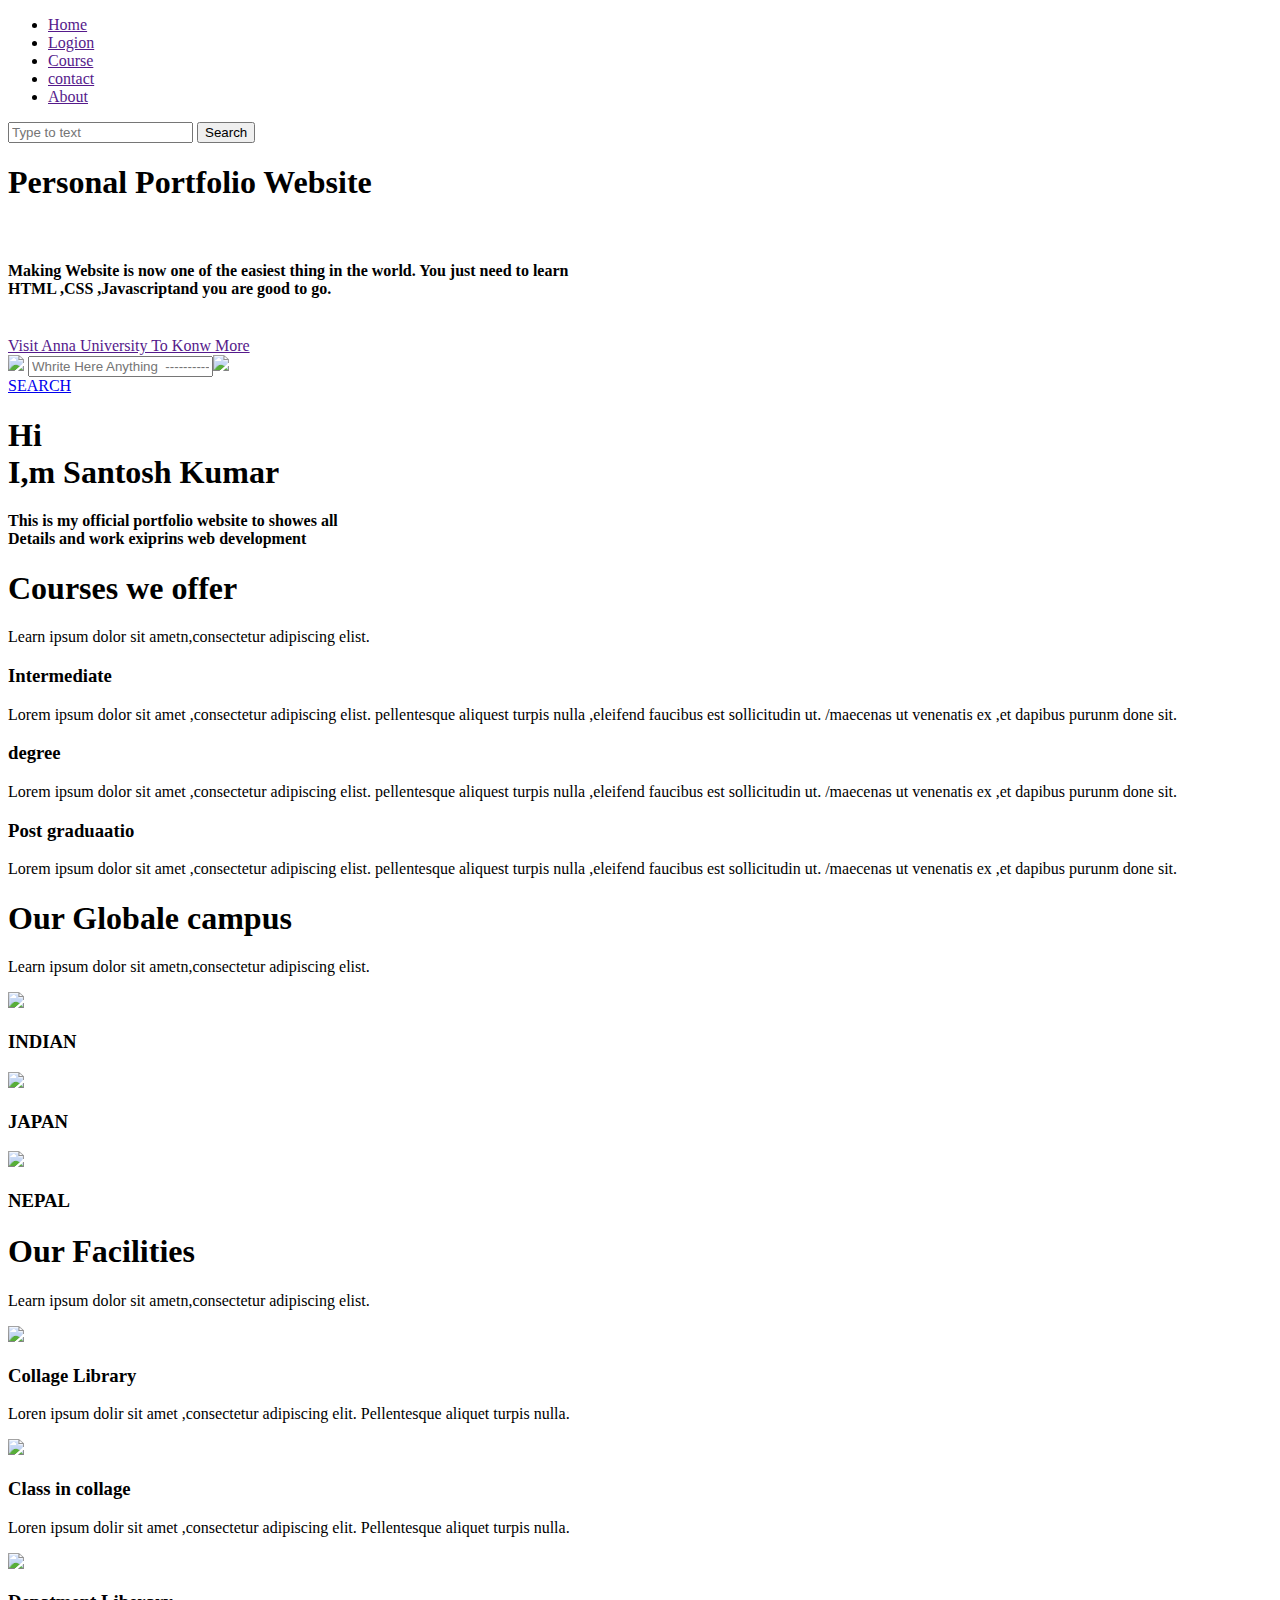
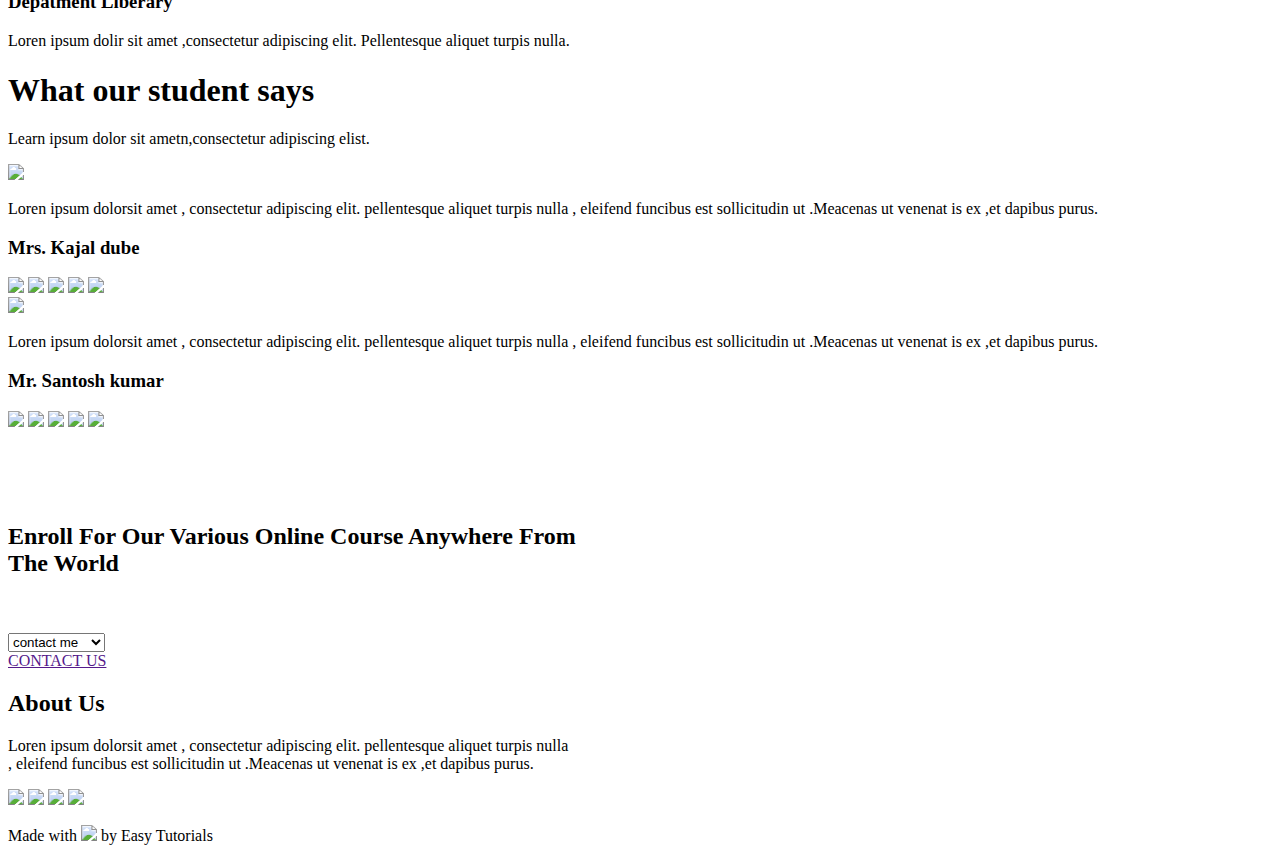
==== index.html @ 08412853 "Add files via upload" ====
<!DOCTYPE html>
<html>
    <head>
        <meta name="viewport" content="with=devic-width,initial-scale=1.0">
        <title>Personal portfolio Website Design </title>
        <link rel="stylesheet" href="style.css">

        <link rel="preconnect" href="https://fonts.googleapis.com">
        <link rel="preconnect" href="https://fonts.gstatic.com" crossorigin>
        <link href="https://fonts.googleapis.com/css2?family=Poppins:ital,wght@0,300;0,600;0,900;1,700;1,900&display=swap" rel="stylesheet">
        <link rel="stylesheet" href="https://cdn.jsdelivr.net/npm/@fortawesome/fontawesome-free@6.2.1/css/fontawesome.min.css"></link>

    </head> 
    <body>
        <!-- -----ANNA University TEXBOX----- ------------------------------------------------------------------------->

            <section class="header">
                <nav> 
                     <a href="index.html">
                    <div class="nav-links" id="navLinks">
                        <i class="fa fa-times" onclick="hideMenu()"></i>
                        <ul>
                            <li><a href="">Home</a></li>
                            <li><a href="">Logion</a></li>
                            <li><a href="">Course</a></li>
                            <li><a href="">contact</a></li>
                            <li><a href="">About</a></li>
                        </ul>
                     

                    </div>
                    <div class="search">
                        <input class="srch" type="search" name="" placeholder="Type to text">
                        <a href="#"> <button class="btn">Search</button></a>
        
                    </div>
            
                    <!-- ------------------------LOGION------------------------------------------------------------------------------- -->
                    <!-- <div class="fo"> 
                        <h2>Login Here</h2>
                        <input type="email" name="email" placeholder="Enter your email here">
                        <input type="password" name="email" placeholder="Enter your password here">
                        <button class="btnn"><a href="#">Login</a></button>
        
                        <p class="link">don't have an account<br>
                        <a href="#">Sign up </a>Here</a></p>
                        <p class="liw"> Log in with</p>
        
                     </div> -->
                     <!-- -------------------------------------------------------------------------------------------------------------------------------- -->
                    <i class="fa fa-bars"onclick="showMenu()" ></i>
                </nav>

                <div class="text-box">
                    <h1>Personal  Portfolio Website  </h1>
                    <br>
                    <h4>Making Website is now one of the easiest thing in the world.
                        You just need to learn <br>
                        HTML ,CSS ,Javascriptand you are good to go.</h4>
                        <br><a href="" class="hero-sk">Visit Anna University To Konw More</a> </div>
                    </section>


                    <!-- ------SEARCH MAIN---- ---------------------------------------------------------------------------->
<div class="main">
    <img src="Google.png" >
    <input type="text" name="box" placeholder="Whrite Here Anything  ------------------------.........."><img src="mic.png">
</div>
<section class=" google search">
<div class="google"><a href="https://google.com" class="hero-sk">SEARCH</a> 
</div>


</section>
                 
<section>
    <div class="hero">
    <h1>  Hi <br>    I,m Santosh <span>Kumar</span></h1>
    <h4>This is my official portfolio website to showes all
        <br>Details and work exiprins web development </h4>

</div>
</section>

                   <!-- ------course------------------------------------=--------------------------------------- -->
            <section class="Course"> 
            <h1>Courses  we offer</h1>
            <p>Learn ipsum dolor sit ametn,consectetur adipiscing elist.</p>
<div class="row">
    <div class="course-col">
        <h3>Intermediate</h3>
        <p>
            Lorem ipsum dolor sit amet ,consectetur adipiscing elist.
            pellentesque aliquest turpis nulla ,eleifend faucibus est 
            sollicitudin ut. /maecenas ut venenatis ex ,et dapibus purunm  done sit.
        </p>
    </div>
    <div class="course-col">
        <h3>degree</h3>
        <p>
            Lorem ipsum dolor sit amet ,consectetur adipiscing elist.
            pellentesque aliquest turpis nulla ,eleifend faucibus est 
            sollicitudin ut. /maecenas ut venenatis ex ,et dapibus purunm  done sit.
        </p>
    </div>
    <div class="course-col">
        <h3>Post graduaatio</h3>
        <p>
            Lorem ipsum dolor sit amet ,consectetur adipiscing elist.
            pellentesque aliquest turpis nulla ,eleifend faucibus est 
            sollicitudin ut. /maecenas ut venenatis ex ,et dapibus purunm  done sit.
        </p>
    </div>
</div>
        </section>
        
        <!-- ------campus----- --------------------------------------------------------------------------------------->
<section class="campus">
<h1>Our   Globale   campus</h1>
<p>Learn ipsum dolor sit ametn,consectetur adipiscing elist.</p>

<div class="row">
    <div class="campus-col">
        <img src="campus.png.jpg">
        <div class="layer">
            <h3>INDIAN</h3>
        </div>
    </div>
    <div class="campus-col">
        <img src="japan.png.jpg">
        <div class="layer">
            <h3>JAPAN</h3>
        </div>
    </div>
    <div class="campus-col">
        <img src="nepal.png.jpg">
        <div class="layer">
            <h3>NEPAL</h3>
        </div>
    </div>
</div>
</section>


<!-- -------our-  Facilities------------------------------------------------------------------------------------ -->

<section class="facilities">
    <h1>Our  Facilities</h1>
    <p>Learn ipsum dolor sit ametn,consectetur adipiscing elist.</p>

<div class="row">
    <div class="facilities-col">
        <img src="lib.png.jpg">
        <h3>Collage  Library</h3>
        <p>Loren ipsum dolir sit amet ,consectetur adipiscing elit.
            Pellentesque aliquet turpis nulla.
        </p>
    </div>
    <div class="facilities-col">
        <img src="tr.png.jpg">
        <h3>Class in collage</h3>
        <p>Loren ipsum dolir sit amet ,consectetur adipiscing elit.
            Pellentesque aliquet turpis nulla.
        </p>
    </div>
    <div class="facilities-col">
        <img src="li.png.jpg">
        <h3>Depatment Liberary</h3>
        <p>Loren ipsum dolir sit amet ,consectetur adipiscing elit.
            Pellentesque aliquet turpis nulla.
        </p>
    </div>
</div>
</section>


<!-- ------testmonials-----------------------STUDENT----------------------------------------------------------------- -->
<section class="testmonials">
    <h1>What  our student  says</h1>
    <p>Learn ipsum dolor sit ametn,consectetur adipiscing elist.</p>

    <div class="row">
        <div class="testmonials-col">
            <img src="ti.png.jpg">
            <div>
                <p>
                    Loren ipsum dolorsit amet , consectetur adipiscing 
                    elit. pellentesque aliquet turpis nulla , eleifend 
                    funcibus est sollicitudin ut .Meacenas ut venenat is ex ,et dapibus purus.
                </p>
                <h3>Mrs. Kajal dube</h3>
                <div class="kaj">
                    <img src="st.png">
                    <img src="st.png">
                    <img src="st.png">
                    <img src="st.png">
                    <img src="ha.png">

                </div>
            </div>

        </div>
        <div class="testmonials-col">
            <img src="sk.png.jpeg">
            <div >
                <p>
                    Loren ipsum dolorsit amet , consectetur adipiscing 
                    elit. pellentesque aliquet turpis nulla , eleifend 
                    funcibus est sollicitudin ut .Meacenas ut venenat is ex ,et dapibus purus.
                </p>
                <h3> Mr. Santosh kumar </h3>
                <div class="san">
                    <img src="star.png">
                    <img src="star.png">
                    <img src="star.png">
                    <img src="star.png">
                    <img src="haf.png">
                </div>
            </div>
        </div>

    </div>

</section>


<!-- -----call to  Action------------------------------------------------------------------------------------------- -->


<br>
<section class="cta">
 <br>
 <br>
 <br>
    <h2>Enroll For Our Various Online Course  Anywhere From <br>
        The 
        World</h2>
        <br>
        <br>
        <div class="png">
        <select name="car" id="car">
        
            <option value="no-car">contact me</option>
                <option value="omni">6205247141</option>
                <option value="omni">7325097920</option>
            </select>
        </div>
         <a href="" class="hero-btn">CONTACT US</a>
</section>
<!-- ------footer      about-------------------------------------------------------------------------------------- -->

<section class="footer">
    <h2>About Us</h2>
    <p>Loren ipsum dolorsit amet , consectetur adipiscing 
        elit. pellentesque aliquet turpis nulla <br>, eleifend 
        funcibus est sollicitudin ut .Meacenas ut venenat is ex ,et dapibus purus.</p>
        <div class="icon">
            
            <img src="face.png">
            <img src="insta.png">
            <img src="tw.png">
            <img src="star.png"> 
        </div>
        <div class="har">
            <p>Made with  <img src="hart.png"></i> by Easy Tutorials </p>

        </div>
</section>
        

        <!-- JAVA SCRIPT  ------------------------------------------------------------------------------------------------------->
            <script>
                var navLinks = document.getElementById("navLinks");
                function showMenu(){
                    navLinks.style.left = "10";
                }
                function hideMenu(){
                    navLinks.style.left = "-400px";

                }
            </script> 
            
            
    </body>
</html>
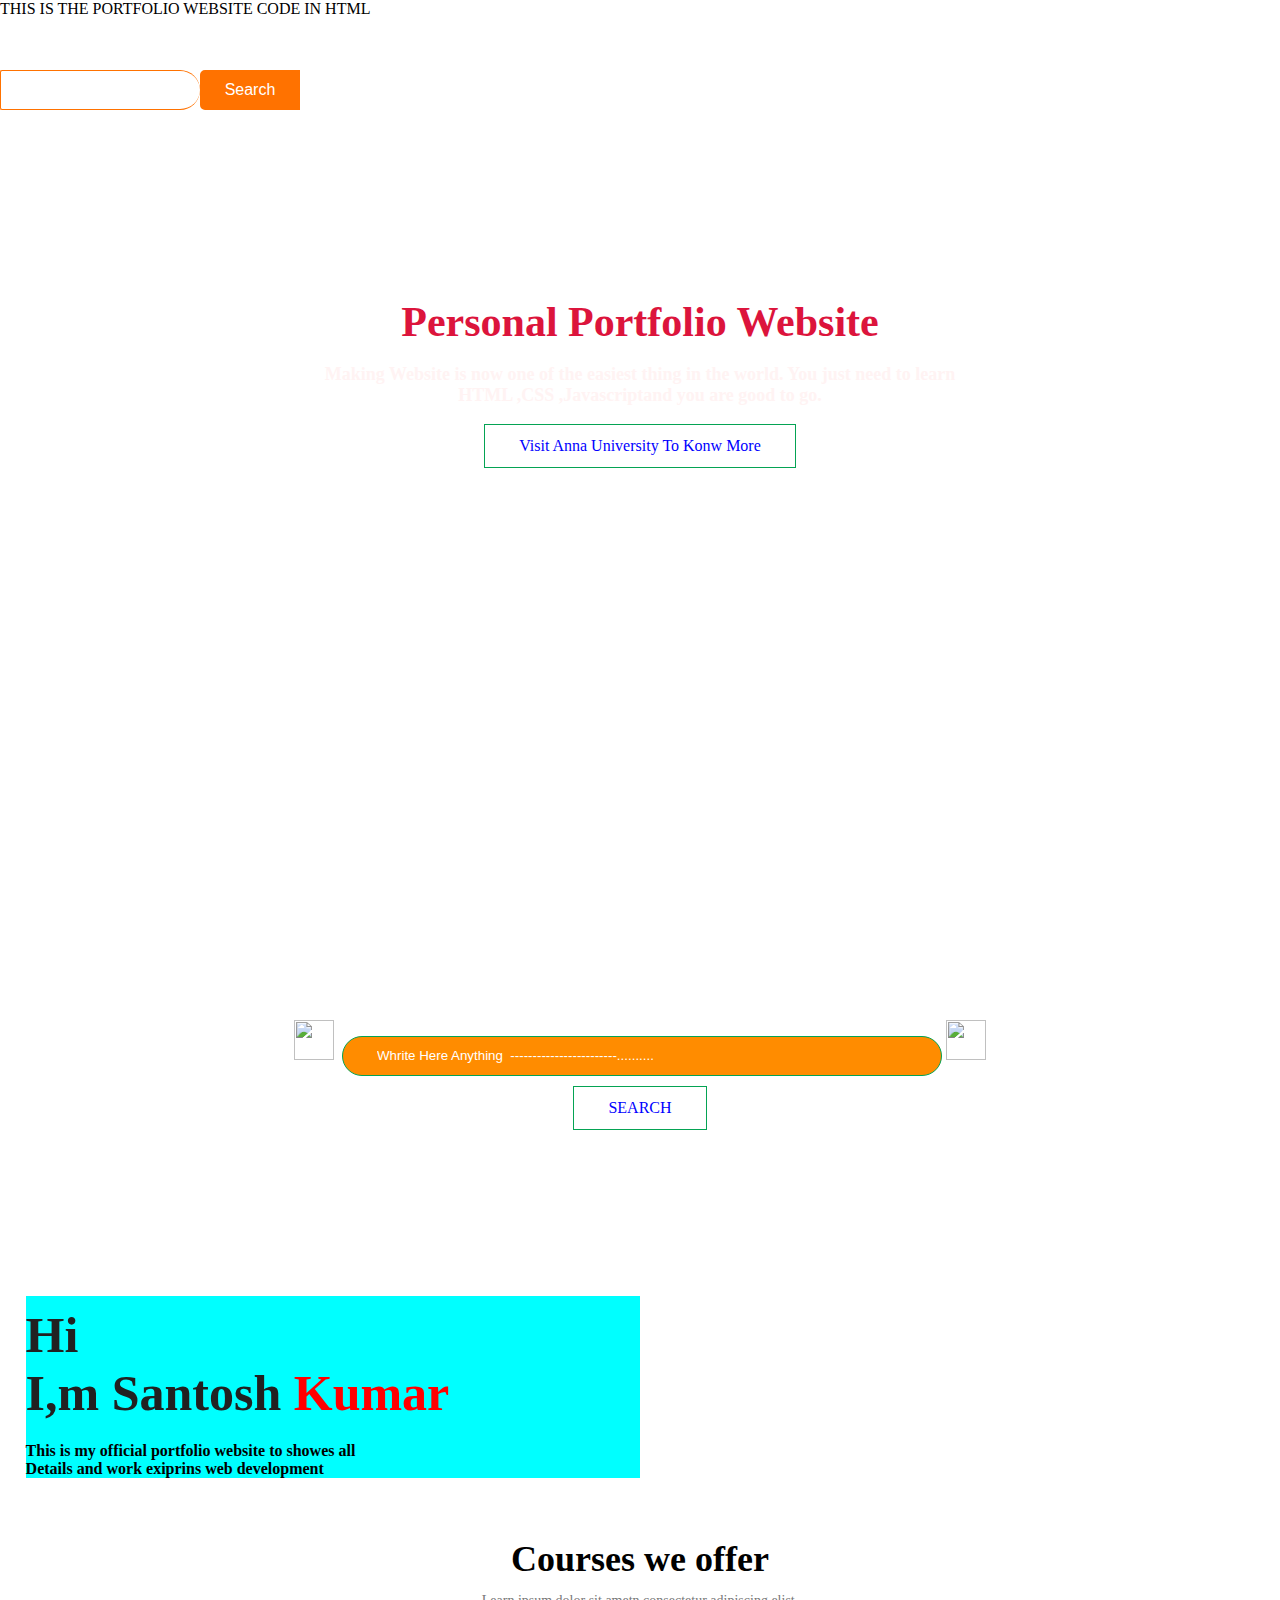
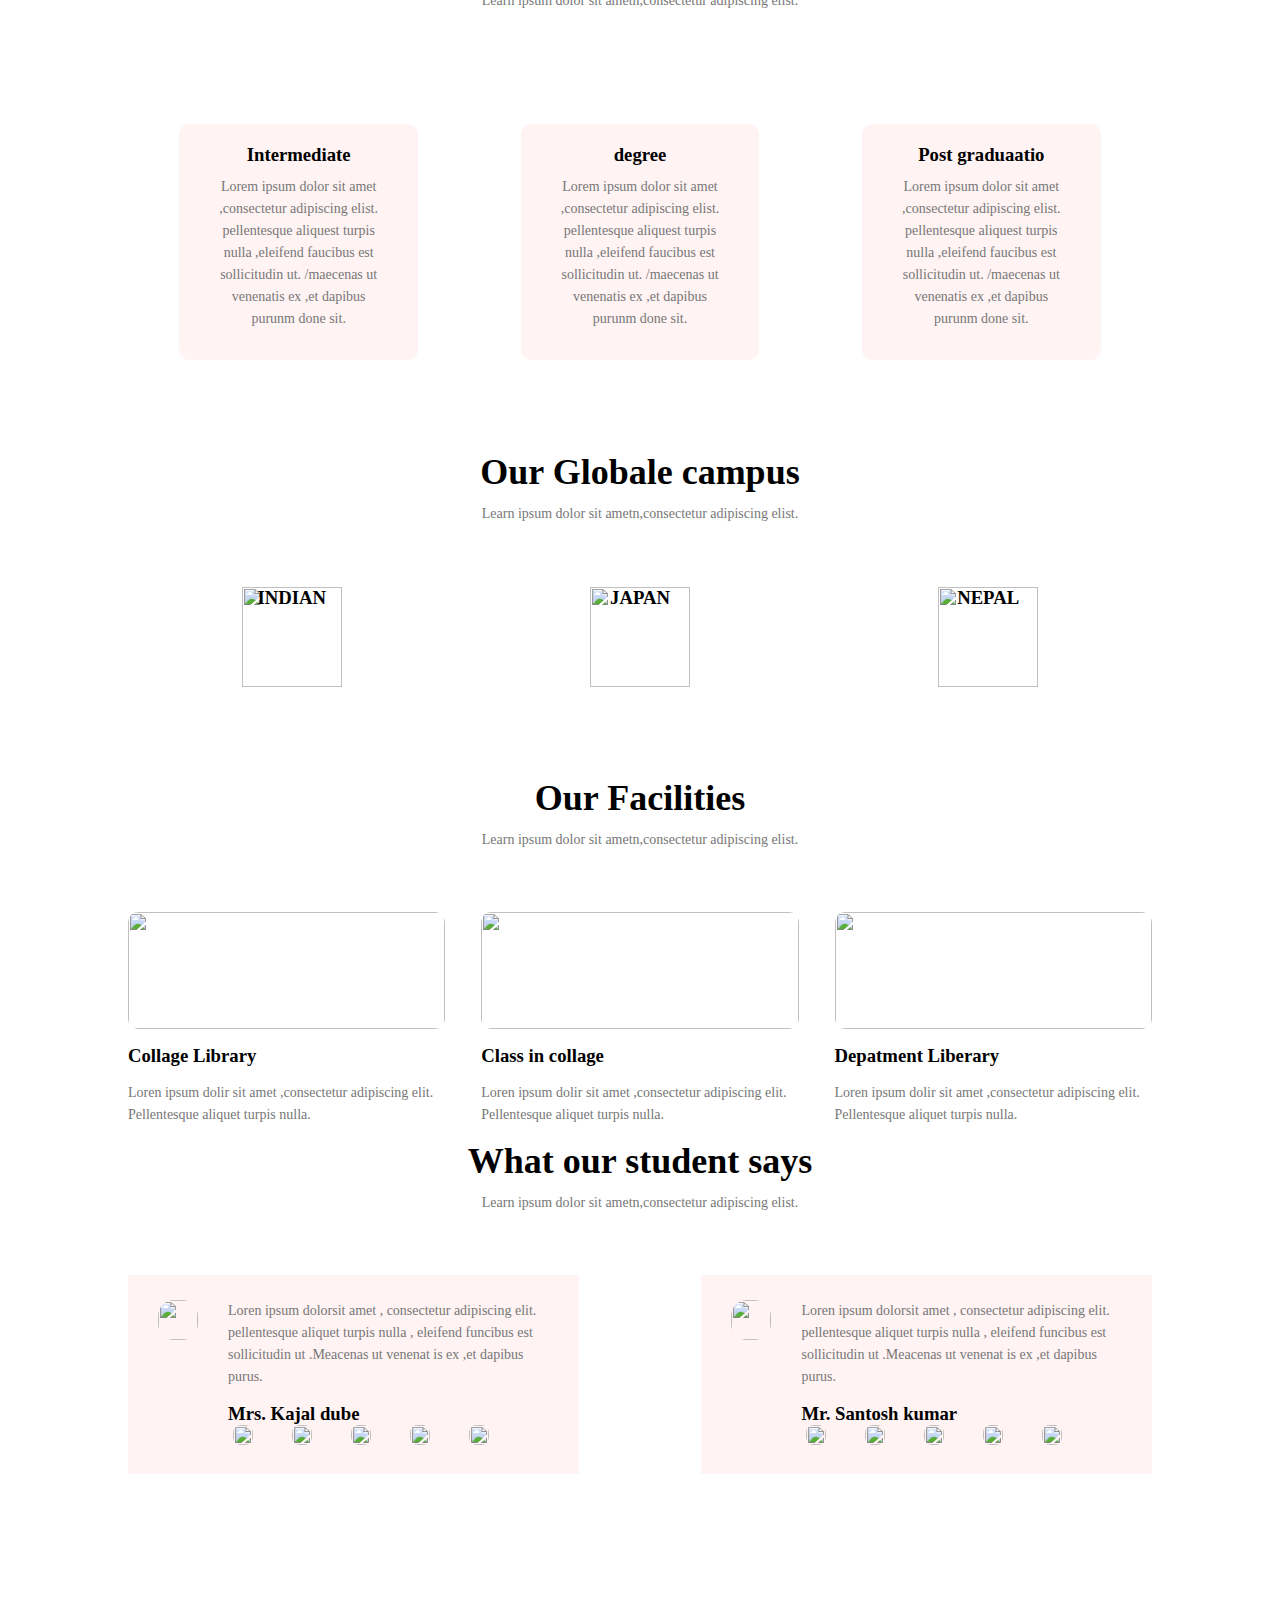
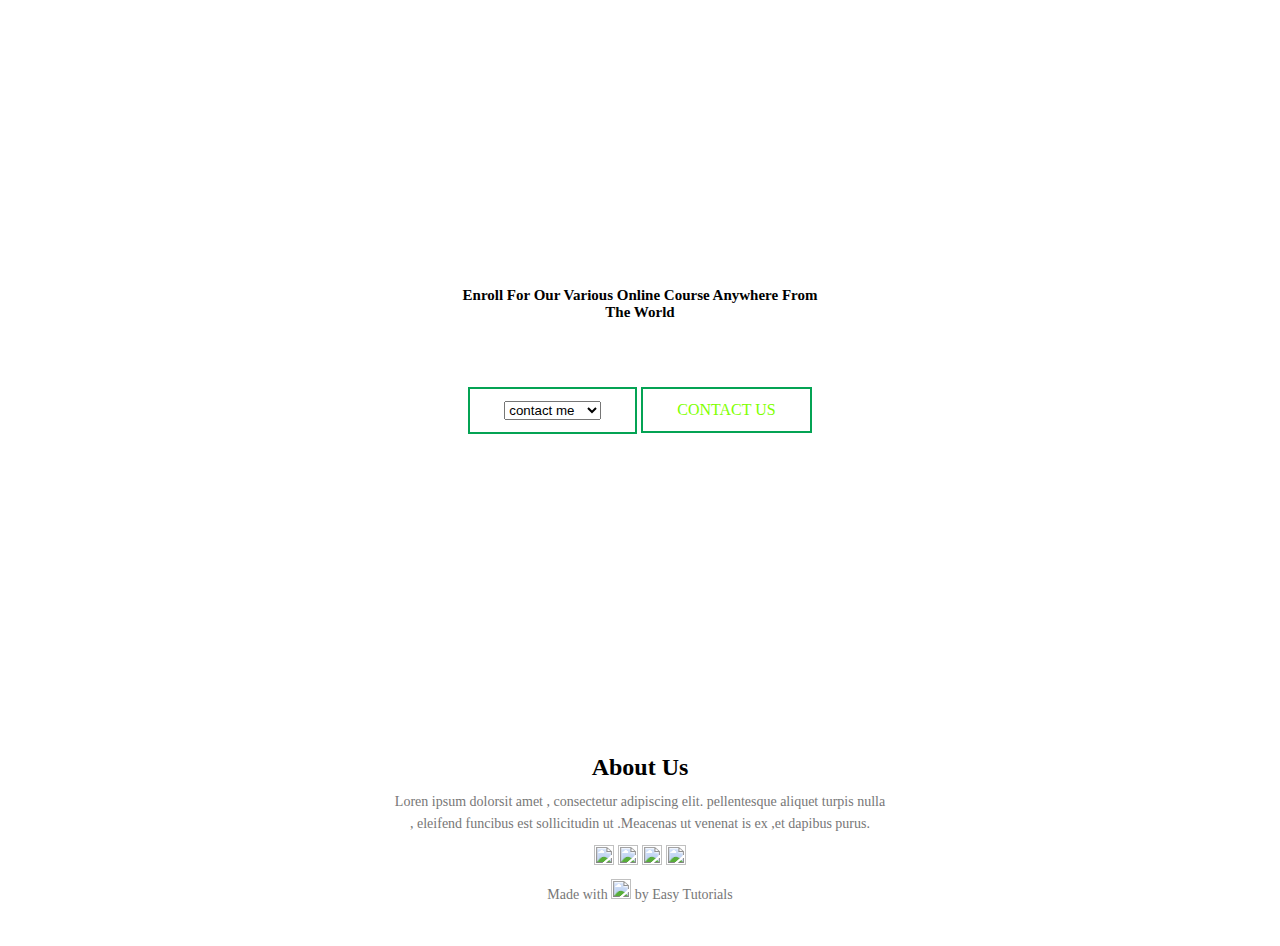
==== commit 56a65dab: "Update index.html" ====
--- a/index.html
+++ b/index.html
@@ -1,3 +1,7 @@
+THIS IS THE PORTFOLIO WEBSITE CODE IN HTML
+
+
+
 <!DOCTYPE html>
 <html>
     <head>
@@ -282,4 +286,4 @@
             
             
     </body>
-</html>+</html>
--- a/style.css
+++ b/style.css
@@ -0,0 +1,583 @@
+*{
+    margin: 0;
+    padding: 0;
+   
+
+}
+
+/* -------ANNA UNIVERCITY      TEX BOX----------------------------------------------------------- */
+.header{
+    min-height: 100vh;
+    width: 100%;
+    background-image:url("hari.png") ;
+    background-position: center;
+    background-size: cover;
+    position: relative;
+}
+ /* .hgroup{  
+     background-position: center; 
+     background-size: cover; 
+     position: relative; 
+ }*/
+.nav{
+    display: flex;
+    padding: 2% 6%;
+    justify-content: space-between;
+    align-items: center;
+}
+.nav img{
+    width: 150px;
+
+}
+.nav-links{
+    flex: 1;
+    text-align: right;
+}
+.nav-links ul li{
+    list-style: none;
+    display: inline-block;
+    padding: 8px 12px;
+}
+.nav-links ul li a{
+    color:white;
+    text-decoration: none;
+    font-size: 18px;
+}
+.nav-links ul li::after{
+    content: '';
+    width: 0;
+    height: 2px;
+    background-color:rgb(165, 42, 93);
+    display: flex;
+    margin: auto;
+    transition: 0.5s;
+
+}
+.nav-links ul li:hover::after{
+    width:100%;
+
+}
+.text-box{
+    width: 90%;
+    color:crimson;
+    position: absolute;
+    top: 40%;
+    left: 50%;
+    transform: translate(-50%,-50%);
+    text-align: center;
+}
+.text-box h1{
+    font-size: 42px;
+
+}
+.text-box h4{
+    margin: 10px to 40px;
+    font-size: 18px;
+    color:#fff3f3;
+}
+.hero-sk{
+    display: inline-block;
+    text-decoration: none;
+    color: blue;
+    border: 1px solid #04a354;
+    padding: 12px 34px;
+    background: transparent;
+    position: relative;
+    cursor: pointer;
+}
+.hero-sk:hover{
+    border: 1px solid #f44336;
+    background: #f44336;
+    transition: 1s;
+}
+nav .fa{
+    display: none;
+}
+
+search{
+    width: 330px;
+    float: left;
+    margin-left: 270px;
+
+}
+.srch{
+    font-family: 'Times New Roman';
+    width: 200px;
+    height: 40px;
+    background: transparent;
+    border: 1px solid #ff7200;
+    margin-top: 13px;
+    color: white;
+    border-right: none;
+    font-size: 16px;
+    float: left;
+    padding: 10px;
+    border-bottom-left-radius: 5px;
+    border-top-left-radius: 5px;
+
+}
+
+.btn{
+    width: 100px;
+    height: 40px;
+    background: #ff7200 ; 
+    border: 2px solid #ff7200;
+    margin-top: 13px;
+    color: white;
+    /* border-right: none; */
+    font-size: 16px;
+    /* float: left; */
+    /* padding: 10px; */
+    border-bottom-left-radius: 5px;
+    border-top-left-radius: 5px;
+}
+.btn:focus{
+    outline: none;
+}
+@media(max-width: 700px){
+    .text-box h1{
+        font-size: 42px;
+    
+    }
+    .nav-links {
+        position: absolute;
+        background: #f44336;
+        height: 70vh;
+        width: 200px;
+        top: 0;
+        right: -100px ;
+        text-align: left;
+        z-index: 2;
+        transition: 1s;
+    }
+    nav .fa{
+        display: block;
+        color: #f44336;
+        margin: 10px;
+        font-size: 22px;
+        cursor: pointer;
+    }
+    .nav-links ul{
+        padding: 42px;
+    }
+}
+
+
+
+
+/* --------Search MAIN------------------------------------------------------------------- */
+
+.main{
+    width: 80%;
+    margin: auto;
+    text-align:center;
+    padding-top: 100px;
+}
+
+.main img{
+    height: 40px;
+    width: 40px;
+    margin: auto;
+    /* padding-top: -100px; */
+}
+.main img{
+    display: inline-block;
+    text-decoration: none;
+    color: blue;
+    /* border: 1px solid #04a354; */
+    padding: 2px 4px;
+    background: transparent;
+    position: relative;
+    cursor: pointer;
+}
+.main img:hover{
+    border: 1px solid #32e17c;
+    background: #32e17c;
+    transition: 1s;
+}
+
+
+input{
+    border: 3px solid #32e17c;
+    height: 40px;
+    width: 600px;
+    border-radius: 50px;
+    padding: 0px 10px;
+    
+}
+input{
+    display: inline-block;
+    text-decoration: none;
+    color:black;
+    border: 1px solid #04a354;
+    padding: 12px 34px;
+    background: transparent;
+    position: relative;
+    cursor: pointer;
+}
+input:hover{
+    border: 1px solid #f44336;
+    background: #f44336;
+    transition: 1s;
+}
+.main input{
+    background-color:darkorange
+}
+.google{
+    width: 80%;
+    margin: auto;
+    text-align:center;
+    padding-top: 5px;
+
+}
+
+.hero{
+    margin-left: 2%;
+    margin-top: 13%;
+
+}
+.hero h1{
+    font-size: 50px;
+    color: #212121;
+    margin-bottom: 20px;
+
+}
+.hero p{
+    font-size: 15px;
+}
+.hero{
+    background-color: aqua;
+    margin-right: 50%;
+}
+
+/*   -----course----------------------------------------------------------------------------------*/
+
+.Course{
+    width: 80%;
+    margin: auto;
+    text-align:center;
+    padding-top: 50px;
+}
+span{
+    color:red;
+}
+h1{
+    font-size: 36px;
+    font-weight: 600px;
+    padding-top: 10px;
+}
+p{
+    font-size: 14px;
+    font-weight: 300px;
+    color: #777;
+    line-height: 22px;
+    padding: 10px;
+}
+.row{
+    margin-top: 5%;
+    display: flex;
+    justify-content: space-between;
+}
+.course-col{
+    flex-basis: 31%;
+    background: #fff3f3;
+    border-radius: 10px;
+    margin: 5%;
+    padding: 20px;
+    box-sizing: border-box;
+}
+ .h3{
+    text-align: center;
+    font-weight: 600;
+    margin: 10px;
+
+ }
+ .course-col:hover{
+    box-shadow: 0 0 20px  0px rgba(0,0,0,0,2);
+ }
+@media(max-width: 700px){
+    .row{
+        flex-direction: column;
+    }
+}
+
+
+
+
+/* -------campus-----------------------------------------------------------------------------------------*/
+
+.campus{
+    width: 80%;
+    margin: auto;
+    text-align: center;
+    padding-top: 30px;
+}
+.campus-col{
+    
+    flex-basis: 32%;
+    border-radius: 10px;
+    margin-bottom: 30px;
+    position: relative;
+    overflow: hidden;
+
+}
+ .campus-col img{ 
+    width: 100;
+} 
+ .layer{ 
+     background:transparent;
+     height: 100%; 
+     width: 100%; 
+     position: absolute; 
+     top: 0; 
+     left: 0; 
+    
+    transition: 0.5s;
+  } 
+  .layer:hover{
+    background: rgba(226,0,0,0.7);
+  }
+
+
+
+ /* --------facilites----- ------------------------------------------------------------------*/
+
+ .facilities{
+    width: 80%;
+    margin: auto;
+    text-align: center;
+    padding-top: 50px;
+ }
+ .facilities-col{
+    flex-basis: 31%;
+    border-radius: 10px;
+    margin-bottom: 5%;
+    text-align: left;
+ }
+ .facilities-col img{
+    width: 100%;
+    border-radius: 10px;
+ }
+ .facilities-col p{
+    padding: 0;
+ }
+ .facilities-col h3{
+    margin-top: 16px;
+    margin-bottom: 15px;
+
+ }
+
+
+
+ /* -------testmonials-   STUDENT ---------------------------------------------------- */
+
+ .testmonials{
+    width: 80%;
+    margin: auto;
+    padding-top: 50px;
+    text-align: center;
+ }
+ .testmonials-col{
+    flex-basis: 44%;
+    border-radius: 1px;
+    margin-bottom: 5%;
+    text-align: left;
+    background: #fff3f3;
+    padding: 25px;
+    cursor: pointer;
+    display: flex;
+    box-sizing: border-box;
+
+
+ }
+ .testmonials-col img{
+    height: 40px;
+    margin-left: 5px;
+    margin-right: 30px;
+    border-radius: 40%;
+    width: 40px;
+ }
+ 
+ .testmonials-col p{
+    padding: 0;
+ }
+ .testmonials-col h3{
+  margin-top: 15px;  
+  text-align: left;
+ }
+ .san img{
+    width: 20px;
+    height: 20px;
+
+ }
+ .kaj img{
+    width: 20px;
+    height: 20px;
+ }
+ .testmonials-col .fa{
+    color: #f44336;
+
+
+ }
+
+ .png{
+    display: inline-block;
+    text-decoration: none;
+    color: blue;
+    border: 2px solid #04a354;
+    padding: 12px 34px;
+    background: transparent;
+    position: relative;
+    cursor: pointer;
+}
+.png:hover{
+    border: 1px solid #f44336;
+    background: #f44336;
+    transition: 1s;
+}
+ @media(max-width: 700px){
+    .testmonials-col img{
+        margin-left: 0px;
+        margin-right: 10px;
+      
+     }
+ }
+
+
+
+  /* ------call to  action  ------                  MY  IMAGE--------------------------  */
+
+ .cta{
+    margin: 80px auto;
+    width: 80%;
+    background-image:url("ful.png.jpg");
+    background-position: center;
+    /* background-size: cover; */
+    border-radius: 20px;
+    text-align: center;
+    padding: 210px  0;
+ }
+ .cta h2{
+    color:black;
+    margin-bottom: 30px;
+    padding: 0;
+    font-size: 15;
+
+
+ }
+ @media(max-width:700px){
+    .cta{
+        font-size: 20px;
+    }
+ }
+ .hero-btn{
+    display: inline-block;
+    text-decoration: none;
+    color:chartreuse;
+    border: 2px solid #04a354;
+    padding: 12px 34px;
+    background: transparent;
+    position: relative;
+    cursor: pointer;
+}
+.hero-btn:hover{
+    border: 1px solid #f44336;
+    background: crimson;
+    transition: 1s;
+}
+/* -----------------------------------------------------------LOGION--------------------------------------------------------------- */
+.fo{ 
+    width: 250px;
+    height: 380px;
+    background: linear-gradient(to top,rgba(0,0,0,0.8)50%,rgba(0,0,0,0.8)50%);
+    position: absolute;
+    top: 100px;
+    left: 1000px;
+    border-radius: 10px;
+    padding: 26px;
+
+}
+.fo h2{
+    width: 200px;
+    font-family: sans-serif;
+    text-align: center;
+    color: orange;
+    font-size: 22px;
+    background-color: white;
+    border-radius: 10px;
+    margin: 2px;
+    padding: 8px;
+}
+.fo input{
+    width: 240px;
+    height: 35px;
+    background: transparent;
+    border-bottom: 1px solid #ff7200;
+    border-top: none;
+    border-right: none;
+    border-left: none;
+    color: white;
+    font-size: 15px;
+    letter-spacing: 1px;
+    margin-top: 30px;
+    font-family: sans-serif;
+}
+.fo input:focus{
+    outline: none;
+}
+.fo p{
+    width: 200px;
+    height: 30px;
+    color: white;
+}
+::placeholder{
+    color: white;
+    font-family: Arial;
+}
+.btnn{
+    width: 240px;
+    height: 40px;
+    background: #ff7200;
+    border: none;
+    margin-top: 30px;
+    font-size: 17px;
+    border-radius: 10px;
+    cursor: pointer;
+    color: white;
+
+}
+.btnn:hover{
+    background: white;
+    color: #ff7200;
+}
+.fo .link{
+    font-family: Arial, Helvetica, sans-serif;
+    font-size: 17px;
+    padding-top: 20px;
+    text-align: center;
+}
+.fo .link a{
+    text-decoration: none;
+    color: #ff7200;
+}
+.liw{
+    padding-top: 15px;
+    padding-bottom: 10px;
+    text-align: center;
+}
+
+
+/* ------footer-   about-=----------------------------------------------------------- */
+.footer{
+    width: 100%;
+    text-align: center;
+    padding: 30px 0;
+}
+.icon img{
+    width: 20px;
+    height: 20px;
+}
+.har img{
+    width: 20px;
+    height: 20px;  
+}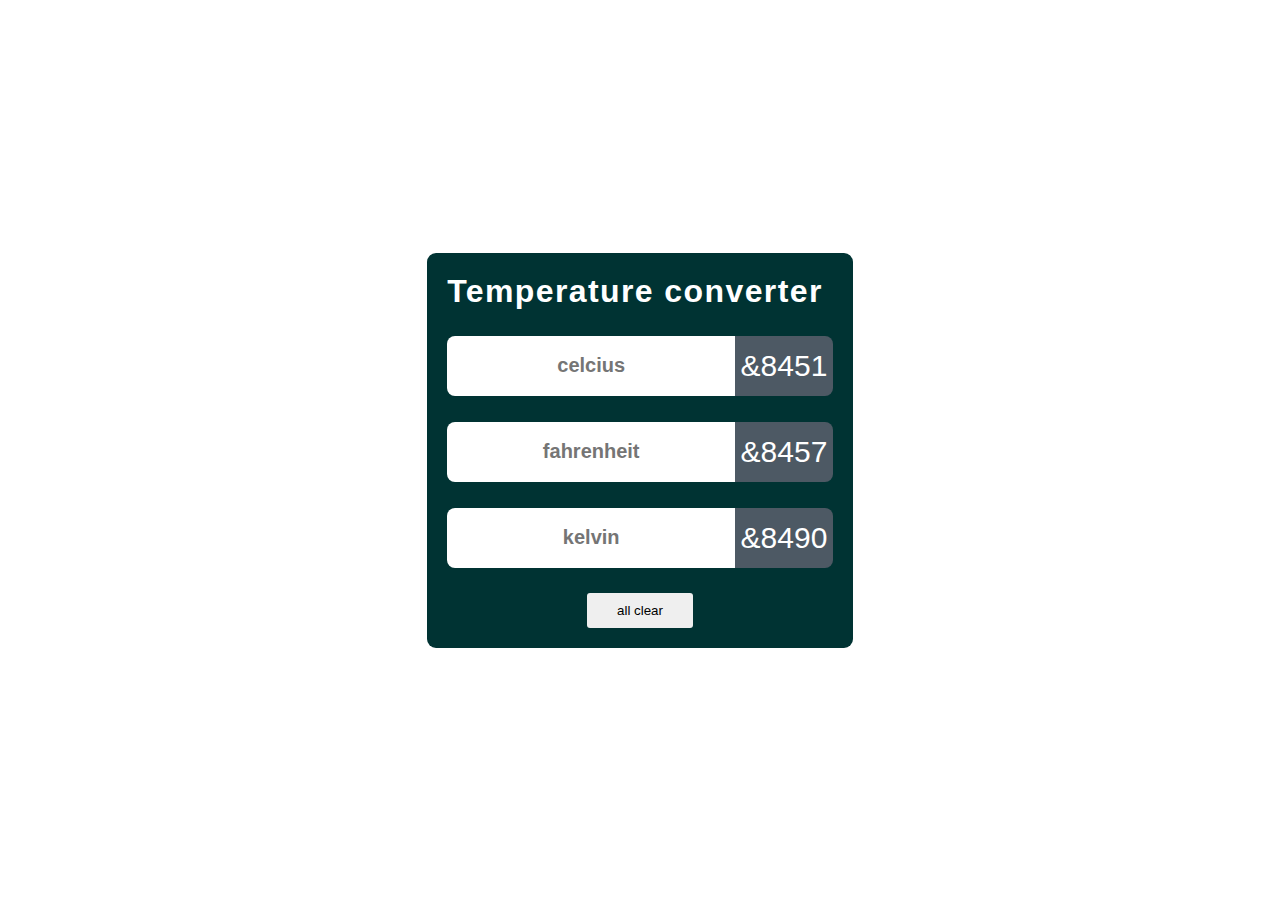
==== commit 09ce7be2: "Add files via upload" ====
--- a/index.html
+++ b/index.html
@@ -1,289 +1,45 @@
-THIS IS THE PORTFOLIO WEBSITE CODE IN HTML
+<!DOCTYPE html>
+<html lang="en">
+<head>
+    <meta charset="UTF-8">
+    <meta name="viewport" content="width=device-width, initial-scale=1.0">
+    <title>Temperature converter</title>
+    <link rel="stylesheet" href="style.css">
+    <link rel="stylesheet" href="https://cdnjs.cloudflare.com/ajax/libs/font-awesome/6.4.2/css/all.min.css" integrity="sha512-z3gLpd7yknf1YoNbCzqRKc4qyor8gaKU1qmn+CShxbuBusANI9QpRohGBreCFkKxLhei6S9CQXFEbbKuqLg0DA==" crossorigin="anonymous" referrerpolicy="no-referrer" />
+    <!-- <link rel="stylesheet" href="https://cdn.jsdelivr.net/npm/@fortawesome/fontawesome-free@6.2.1/css/fontawesome.min.css"></link> -->
 
 
-
-<!DOCTYPE html>
-<html>
-    <head>
-        <meta name="viewport" content="with=devic-width,initial-scale=1.0">
-        <title>Personal portfolio Website Design </title>
-        <link rel="stylesheet" href="style.css">
-
-        <link rel="preconnect" href="https://fonts.googleapis.com">
-        <link rel="preconnect" href="https://fonts.gstatic.com" crossorigin>
-        <link href="https://fonts.googleapis.com/css2?family=Poppins:ital,wght@0,300;0,600;0,900;1,700;1,900&display=swap" rel="stylesheet">
-        <link rel="stylesheet" href="https://cdn.jsdelivr.net/npm/@fortawesome/fontawesome-free@6.2.1/css/fontawesome.min.css"></link>
-
-    </head> 
-    <body>
-        <!-- -----ANNA University TEXBOX----- ------------------------------------------------------------------------->
-
-            <section class="header">
-                <nav> 
-                     <a href="index.html">
-                    <div class="nav-links" id="navLinks">
-                        <i class="fa fa-times" onclick="hideMenu()"></i>
-                        <ul>
-                            <li><a href="">Home</a></li>
-                            <li><a href="">Logion</a></li>
-                            <li><a href="">Course</a></li>
-                            <li><a href="">contact</a></li>
-                            <li><a href="">About</a></li>
-                        </ul>
-                     
-
-                    </div>
-                    <div class="search">
-                        <input class="srch" type="search" name="" placeholder="Type to text">
-                        <a href="#"> <button class="btn">Search</button></a>
-        
-                    </div>
-            
-                    <!-- ------------------------LOGION------------------------------------------------------------------------------- -->
-                    <!-- <div class="fo"> 
-                        <h2>Login Here</h2>
-                        <input type="email" name="email" placeholder="Enter your email here">
-                        <input type="password" name="email" placeholder="Enter your password here">
-                        <button class="btnn"><a href="#">Login</a></button>
-        
-                        <p class="link">don't have an account<br>
-                        <a href="#">Sign up </a>Here</a></p>
-                        <p class="liw"> Log in with</p>
-        
-                     </div> -->
-                     <!-- -------------------------------------------------------------------------------------------------------------------------------- -->
-                    <i class="fa fa-bars"onclick="showMenu()" ></i>
-                </nav>
-
-                <div class="text-box">
-                    <h1>Personal  Portfolio Website  </h1>
-                    <br>
-                    <h4>Making Website is now one of the easiest thing in the world.
-                        You just need to learn <br>
-                        HTML ,CSS ,Javascriptand you are good to go.</h4>
-                        <br><a href="" class="hero-sk">Visit Anna University To Konw More</a> </div>
-                    </section>
+</head>
+<body>
+    <div class="container">
+        <div class="title">
+            <h1>Temperature converter</h1>
+            <span class="Temperature-icon">
+                <i class="fa-solid fa-temperature-full"></i>
+            </span>
 
 
-                    <!-- ------SEARCH MAIN---- ---------------------------------------------------------------------------->
-<div class="main">
-    <img src="Google.png" >
-    <input type="text" name="box" placeholder="Whrite Here Anything  ------------------------.........."><img src="mic.png">
-</div>
-<section class=" google search">
-<div class="google"><a href="https://google.com" class="hero-sk">SEARCH</a> 
-</div>
-
-
-</section>
-                 
-<section>
-    <div class="hero">
-    <h1>  Hi <br>    I,m Santosh <span>Kumar</span></h1>
-    <h4>This is my official portfolio website to showes all
-        <br>Details and work exiprins web development </h4>
+        </div>
+<div id="celcius">
+    <input type="number" name="" placeholder="celcius">
+    <span class="icon">&8451</span>
 
 </div>
-</section>
+<div id="fahrenheit">
+    <input type="number" name="" placeholder="fahrenheit">
+    <span class="icon">&8457</span>
+    
+</div>
+<div id="kelvin">
+    <input type="number" name="" placeholder="kelvin">
+    <span class="icon">&8490</span>
+    
+</div>
+<div class="button">
+    <button>all clear</button>
 
-                   <!-- ------course------------------------------------=--------------------------------------- -->
-            <section class="Course"> 
-            <h1>Courses  we offer</h1>
-            <p>Learn ipsum dolor sit ametn,consectetur adipiscing elist.</p>
-<div class="row">
-    <div class="course-col">
-        <h3>Intermediate</h3>
-        <p>
-            Lorem ipsum dolor sit amet ,consectetur adipiscing elist.
-            pellentesque aliquest turpis nulla ,eleifend faucibus est 
-            sollicitudin ut. /maecenas ut venenatis ex ,et dapibus purunm  done sit.
-        </p>
+</div>
     </div>
-    <div class="course-col">
-        <h3>degree</h3>
-        <p>
-            Lorem ipsum dolor sit amet ,consectetur adipiscing elist.
-            pellentesque aliquest turpis nulla ,eleifend faucibus est 
-            sollicitudin ut. /maecenas ut venenatis ex ,et dapibus purunm  done sit.
-        </p>
-    </div>
-    <div class="course-col">
-        <h3>Post graduaatio</h3>
-        <p>
-            Lorem ipsum dolor sit amet ,consectetur adipiscing elist.
-            pellentesque aliquest turpis nulla ,eleifend faucibus est 
-            sollicitudin ut. /maecenas ut venenatis ex ,et dapibus purunm  done sit.
-        </p>
-    </div>
-</div>
-        </section>
-        
-        <!-- ------campus----- --------------------------------------------------------------------------------------->
-<section class="campus">
-<h1>Our   Globale   campus</h1>
-<p>Learn ipsum dolor sit ametn,consectetur adipiscing elist.</p>
-
-<div class="row">
-    <div class="campus-col">
-        <img src="campus.png.jpg">
-        <div class="layer">
-            <h3>INDIAN</h3>
-        </div>
-    </div>
-    <div class="campus-col">
-        <img src="japan.png.jpg">
-        <div class="layer">
-            <h3>JAPAN</h3>
-        </div>
-    </div>
-    <div class="campus-col">
-        <img src="nepal.png.jpg">
-        <div class="layer">
-            <h3>NEPAL</h3>
-        </div>
-    </div>
-</div>
-</section>
-
-
-<!-- -------our-  Facilities------------------------------------------------------------------------------------ -->
-
-<section class="facilities">
-    <h1>Our  Facilities</h1>
-    <p>Learn ipsum dolor sit ametn,consectetur adipiscing elist.</p>
-
-<div class="row">
-    <div class="facilities-col">
-        <img src="lib.png.jpg">
-        <h3>Collage  Library</h3>
-        <p>Loren ipsum dolir sit amet ,consectetur adipiscing elit.
-            Pellentesque aliquet turpis nulla.
-        </p>
-    </div>
-    <div class="facilities-col">
-        <img src="tr.png.jpg">
-        <h3>Class in collage</h3>
-        <p>Loren ipsum dolir sit amet ,consectetur adipiscing elit.
-            Pellentesque aliquet turpis nulla.
-        </p>
-    </div>
-    <div class="facilities-col">
-        <img src="li.png.jpg">
-        <h3>Depatment Liberary</h3>
-        <p>Loren ipsum dolir sit amet ,consectetur adipiscing elit.
-            Pellentesque aliquet turpis nulla.
-        </p>
-    </div>
-</div>
-</section>
-
-
-<!-- ------testmonials-----------------------STUDENT----------------------------------------------------------------- -->
-<section class="testmonials">
-    <h1>What  our student  says</h1>
-    <p>Learn ipsum dolor sit ametn,consectetur adipiscing elist.</p>
-
-    <div class="row">
-        <div class="testmonials-col">
-            <img src="ti.png.jpg">
-            <div>
-                <p>
-                    Loren ipsum dolorsit amet , consectetur adipiscing 
-                    elit. pellentesque aliquet turpis nulla , eleifend 
-                    funcibus est sollicitudin ut .Meacenas ut venenat is ex ,et dapibus purus.
-                </p>
-                <h3>Mrs. Kajal dube</h3>
-                <div class="kaj">
-                    <img src="st.png">
-                    <img src="st.png">
-                    <img src="st.png">
-                    <img src="st.png">
-                    <img src="ha.png">
-
-                </div>
-            </div>
-
-        </div>
-        <div class="testmonials-col">
-            <img src="sk.png.jpeg">
-            <div >
-                <p>
-                    Loren ipsum dolorsit amet , consectetur adipiscing 
-                    elit. pellentesque aliquet turpis nulla , eleifend 
-                    funcibus est sollicitudin ut .Meacenas ut venenat is ex ,et dapibus purus.
-                </p>
-                <h3> Mr. Santosh kumar </h3>
-                <div class="san">
-                    <img src="star.png">
-                    <img src="star.png">
-                    <img src="star.png">
-                    <img src="star.png">
-                    <img src="haf.png">
-                </div>
-            </div>
-        </div>
-
-    </div>
-
-</section>
-
-
-<!-- -----call to  Action------------------------------------------------------------------------------------------- -->
-
-
-<br>
-<section class="cta">
- <br>
- <br>
- <br>
-    <h2>Enroll For Our Various Online Course  Anywhere From <br>
-        The 
-        World</h2>
-        <br>
-        <br>
-        <div class="png">
-        <select name="car" id="car">
-        
-            <option value="no-car">contact me</option>
-                <option value="omni">6205247141</option>
-                <option value="omni">7325097920</option>
-            </select>
-        </div>
-         <a href="" class="hero-btn">CONTACT US</a>
-</section>
-<!-- ------footer      about-------------------------------------------------------------------------------------- -->
-
-<section class="footer">
-    <h2>About Us</h2>
-    <p>Loren ipsum dolorsit amet , consectetur adipiscing 
-        elit. pellentesque aliquet turpis nulla <br>, eleifend 
-        funcibus est sollicitudin ut .Meacenas ut venenat is ex ,et dapibus purus.</p>
-        <div class="icon">
-            
-            <img src="face.png">
-            <img src="insta.png">
-            <img src="tw.png">
-            <img src="star.png"> 
-        </div>
-        <div class="har">
-            <p>Made with  <img src="hart.png"></i> by Easy Tutorials </p>
-
-        </div>
-</section>
-        
-
-        <!-- JAVA SCRIPT  ------------------------------------------------------------------------------------------------------->
-            <script>
-                var navLinks = document.getElementById("navLinks");
-                function showMenu(){
-                    navLinks.style.left = "10";
-                }
-                function hideMenu(){
-                    navLinks.style.left = "-400px";
-
-                }
-            </script> 
-            
-            
-    </body>
-</html>
+    <script src="app.js"></script>
+</body>
+</html>--- a/style.css
+++ b/style.css
@@ -1,583 +1,100 @@
 *{
     margin: 0;
     padding: 0;
-   
+    box-sizing: border-box;
+}
+body{
+    display: flex;
+    justify-content:  center;
+    align-items: center;
+    min-height: 100vh;
+    /* margin-top: 8%; */
+    
+}
+.container{
+    max-width: 450px;
+    background: #003333;
+    border-radius: 9px;
+    box-shadow: 0px 0px 15px 3px rgba(0,0,0,0,4);
+    font-family: sans-serif;
+    padding: 20px;
 
 }
-
-/* -------ANNA UNIVERCITY      TEX BOX----------------------------------------------------------- */
-.header{
-    min-height: 100vh;
-    width: 100%;
-    background-image:url("hari.png") ;
-    background-position: center;
-    background-size: cover;
-    position: relative;
-}
- /* .hgroup{  
-     background-position: center; 
-     background-size: cover; 
-     position: relative; 
- }*/
-.nav{
+.title{
     display: flex;
-    padding: 2% 6%;
-    justify-content: space-between;
+    justify-content:  center;
     align-items: center;
-}
-.nav img{
-    width: 150px;
+    flex-wrap: wrap-reverse;
+    gap: 10px;
 
 }
-.nav-links{
-    flex: 1;
-    text-align: right;
-}
-.nav-links ul li{
-    list-style: none;
-    display: inline-block;
-    padding: 8px 12px;
-}
-.nav-links ul li a{
-    color:white;
-    text-decoration: none;
-    font-size: 18px;
-}
-.nav-links ul li::after{
-    content: '';
-    width: 0;
-    height: 2px;
-    background-color:rgb(165, 42, 93);
-    display: flex;
-    margin: auto;
-    transition: 0.5s;
+.Temperature-icon{
+font-size: 45px;
+color: #fff;
 
 }
-.nav-links ul li:hover::after{
-    width:100%;
+h1{
+    color: #fff;
+    letter-spacing: 1.4px;
 
 }
-.text-box{
-    width: 90%;
-    color:crimson;
-    position: absolute;
-    top: 40%;
-    left: 50%;
-    transform: translate(-50%,-50%);
-    text-align: center;
-}
-.text-box h1{
-    font-size: 42px;
+#celcius, #fahrenheit, #kelvin{
+    display: flex;
+    justify-content:  center;
+    align-items: center;
+    margin-top: 26px;
 
 }
-.text-box h4{
-    margin: 10px to 40px;
-    font-size: 18px;
-    color:#fff3f3;
-}
-.hero-sk{
-    display: inline-block;
-    text-decoration: none;
-    color: blue;
-    border: 1px solid #04a354;
-    padding: 12px 34px;
-    background: transparent;
-    position: relative;
-    cursor: pointer;
-}
-.hero-sk:hover{
-    border: 1px solid #f44336;
-    background: #f44336;
-    transition: 1s;
-}
-nav .fa{
-    display: none;
-}
+input{
+    flex: 5;
+    height: 60px;
+    font-size: 20px;
+    font-weight: 600;
+    text-align: center;
+    border: none;
+    outline: none;
+    border-radius: 8px 0 0 8px;
+    padding: 0 10px;
 
-search{
-    width: 330px;
-    float: left;
-    margin-left: 270px;
 
 }
-.srch{
-    font-family: 'Times New Roman';
-    width: 200px;
-    height: 40px;
-    background: transparent;
-    border: 1px solid #ff7200;
-    margin-top: 13px;
-    color: white;
-    border-right: none;
-    font-size: 16px;
-    float: left;
-    padding: 10px;
-    border-bottom-left-radius: 5px;
-    border-top-left-radius: 5px;
-
-}
-
-.btn{
-    width: 100px;
-    height: 40px;
-    background: #ff7200 ; 
-    border: 2px solid #ff7200;
-    margin-top: 13px;
-    color: white;
-    /* border-right: none; */
-    font-size: 16px;
-    /* float: left; */
-    /* padding: 10px; */
-    border-bottom-left-radius: 5px;
-    border-top-left-radius: 5px;
-}
-.btn:focus{
-    outline: none;
-}
-@media(max-width: 700px){
-    .text-box h1{
-        font-size: 42px;
-    
-    }
-    .nav-links {
-        position: absolute;
-        background: #f44336;
-        height: 70vh;
-        width: 200px;
-        top: 0;
-        right: -100px ;
-        text-align: left;
-        z-index: 2;
-        transition: 1s;
-    }
-    nav .fa{
-        display: block;
-        color: #f44336;
-        margin: 10px;
-        font-size: 22px;
-        cursor: pointer;
-    }
-    .nav-links ul{
-        padding: 42px;
-    }
+input::-webkit-outer-spin-button,
+input::-webkit-inner-spin-button{
+    -webkit-appearance: none;
 }
 
 
 
 
-/* --------Search MAIN------------------------------------------------------------------- */
 
-.main{
-    width: 80%;
-    margin: auto;
-    text-align:center;
-    padding-top: 100px;
-}
-
-.main img{
-    height: 40px;
-    width: 40px;
-    margin: auto;
-    /* padding-top: -100px; */
-}
-.main img{
-    display: inline-block;
-    text-decoration: none;
-    color: blue;
-    /* border: 1px solid #04a354; */
-    padding: 2px 4px;
-    background: transparent;
-    position: relative;
-    cursor: pointer;
-}
-.main img:hover{
-    border: 1px solid #32e17c;
-    background: #32e17c;
-    transition: 1s;
-}
-
-
-input{
-    border: 3px solid #32e17c;
-    height: 40px;
-    width: 600px;
-    border-radius: 50px;
-    padding: 0px 10px;
-    
-}
-input{
-    display: inline-block;
-    text-decoration: none;
-    color:black;
-    border: 1px solid #04a354;
-    padding: 12px 34px;
-    background: transparent;
-    position: relative;
-    cursor: pointer;
-}
-input:hover{
-    border: 1px solid #f44336;
-    background: #f44336;
-    transition: 1s;
-}
-.main input{
-    background-color:darkorange
-}
-.google{
-    width: 80%;
-    margin: auto;
-    text-align:center;
-    padding-top: 5px;
+.icon{
+    flex: 5;
+    height: 60px;
+    line-height: 60px;
+    padding: 0 5px;
+    font-size: 30px;
+    text-align: center;
+    background: #4d5964;
+    color: #fff;
+    border-radius: 0 8px 8px 0;
 
 }
-
-.hero{
-    margin-left: 2%;
-    margin-top: 13%;
+.button{
+    margin-top: 25px;
+    text-align: center;
+}
+.button button{
+    border: none;
+    outline: none;
+padding: 10px 30px;
+font-weight: 60px;
+border-radius:3px;
+cursor: pointer;
+transition: 0.3s;
 
 }
-.hero h1{
-    font-size: 50px;
-    color: #212121;
-    margin-bottom: 20px;
+.button button:hover{
+    background: #000;
+    color: #fff;
 
-}
-.hero p{
-    font-size: 15px;
-}
-.hero{
-    background-color: aqua;
-    margin-right: 50%;
-}
-
-/*   -----course----------------------------------------------------------------------------------*/
-
-.Course{
-    width: 80%;
-    margin: auto;
-    text-align:center;
-    padding-top: 50px;
-}
-span{
-    color:red;
-}
-h1{
-    font-size: 36px;
-    font-weight: 600px;
-    padding-top: 10px;
-}
-p{
-    font-size: 14px;
-    font-weight: 300px;
-    color: #777;
-    line-height: 22px;
-    padding: 10px;
-}
-.row{
-    margin-top: 5%;
-    display: flex;
-    justify-content: space-between;
-}
-.course-col{
-    flex-basis: 31%;
-    background: #fff3f3;
-    border-radius: 10px;
-    margin: 5%;
-    padding: 20px;
-    box-sizing: border-box;
-}
- .h3{
-    text-align: center;
-    font-weight: 600;
-    margin: 10px;
-
- }
- .course-col:hover{
-    box-shadow: 0 0 20px  0px rgba(0,0,0,0,2);
- }
-@media(max-width: 700px){
-    .row{
-        flex-direction: column;
-    }
-}
-
-
-
-
-/* -------campus-----------------------------------------------------------------------------------------*/
-
-.campus{
-    width: 80%;
-    margin: auto;
-    text-align: center;
-    padding-top: 30px;
-}
-.campus-col{
-    
-    flex-basis: 32%;
-    border-radius: 10px;
-    margin-bottom: 30px;
-    position: relative;
-    overflow: hidden;
-
-}
- .campus-col img{ 
-    width: 100;
-} 
- .layer{ 
-     background:transparent;
-     height: 100%; 
-     width: 100%; 
-     position: absolute; 
-     top: 0; 
-     left: 0; 
-    
-    transition: 0.5s;
-  } 
-  .layer:hover{
-    background: rgba(226,0,0,0.7);
-  }
-
-
-
- /* --------facilites----- ------------------------------------------------------------------*/
-
- .facilities{
-    width: 80%;
-    margin: auto;
-    text-align: center;
-    padding-top: 50px;
- }
- .facilities-col{
-    flex-basis: 31%;
-    border-radius: 10px;
-    margin-bottom: 5%;
-    text-align: left;
- }
- .facilities-col img{
-    width: 100%;
-    border-radius: 10px;
- }
- .facilities-col p{
-    padding: 0;
- }
- .facilities-col h3{
-    margin-top: 16px;
-    margin-bottom: 15px;
-
- }
-
-
-
- /* -------testmonials-   STUDENT ---------------------------------------------------- */
-
- .testmonials{
-    width: 80%;
-    margin: auto;
-    padding-top: 50px;
-    text-align: center;
- }
- .testmonials-col{
-    flex-basis: 44%;
-    border-radius: 1px;
-    margin-bottom: 5%;
-    text-align: left;
-    background: #fff3f3;
-    padding: 25px;
-    cursor: pointer;
-    display: flex;
-    box-sizing: border-box;
-
-
- }
- .testmonials-col img{
-    height: 40px;
-    margin-left: 5px;
-    margin-right: 30px;
-    border-radius: 40%;
-    width: 40px;
- }
- 
- .testmonials-col p{
-    padding: 0;
- }
- .testmonials-col h3{
-  margin-top: 15px;  
-  text-align: left;
- }
- .san img{
-    width: 20px;
-    height: 20px;
-
- }
- .kaj img{
-    width: 20px;
-    height: 20px;
- }
- .testmonials-col .fa{
-    color: #f44336;
-
-
- }
-
- .png{
-    display: inline-block;
-    text-decoration: none;
-    color: blue;
-    border: 2px solid #04a354;
-    padding: 12px 34px;
-    background: transparent;
-    position: relative;
-    cursor: pointer;
-}
-.png:hover{
-    border: 1px solid #f44336;
-    background: #f44336;
-    transition: 1s;
-}
- @media(max-width: 700px){
-    .testmonials-col img{
-        margin-left: 0px;
-        margin-right: 10px;
-      
-     }
- }
-
-
-
-  /* ------call to  action  ------                  MY  IMAGE--------------------------  */
-
- .cta{
-    margin: 80px auto;
-    width: 80%;
-    background-image:url("ful.png.jpg");
-    background-position: center;
-    /* background-size: cover; */
-    border-radius: 20px;
-    text-align: center;
-    padding: 210px  0;
- }
- .cta h2{
-    color:black;
-    margin-bottom: 30px;
-    padding: 0;
-    font-size: 15;
-
-
- }
- @media(max-width:700px){
-    .cta{
-        font-size: 20px;
-    }
- }
- .hero-btn{
-    display: inline-block;
-    text-decoration: none;
-    color:chartreuse;
-    border: 2px solid #04a354;
-    padding: 12px 34px;
-    background: transparent;
-    position: relative;
-    cursor: pointer;
-}
-.hero-btn:hover{
-    border: 1px solid #f44336;
-    background: crimson;
-    transition: 1s;
-}
-/* -----------------------------------------------------------LOGION--------------------------------------------------------------- */
-.fo{ 
-    width: 250px;
-    height: 380px;
-    background: linear-gradient(to top,rgba(0,0,0,0.8)50%,rgba(0,0,0,0.8)50%);
-    position: absolute;
-    top: 100px;
-    left: 1000px;
-    border-radius: 10px;
-    padding: 26px;
-
-}
-.fo h2{
-    width: 200px;
-    font-family: sans-serif;
-    text-align: center;
-    color: orange;
-    font-size: 22px;
-    background-color: white;
-    border-radius: 10px;
-    margin: 2px;
-    padding: 8px;
-}
-.fo input{
-    width: 240px;
-    height: 35px;
-    background: transparent;
-    border-bottom: 1px solid #ff7200;
-    border-top: none;
-    border-right: none;
-    border-left: none;
-    color: white;
-    font-size: 15px;
-    letter-spacing: 1px;
-    margin-top: 30px;
-    font-family: sans-serif;
-}
-.fo input:focus{
-    outline: none;
-}
-.fo p{
-    width: 200px;
-    height: 30px;
-    color: white;
-}
-::placeholder{
-    color: white;
-    font-family: Arial;
-}
-.btnn{
-    width: 240px;
-    height: 40px;
-    background: #ff7200;
-    border: none;
-    margin-top: 30px;
-    font-size: 17px;
-    border-radius: 10px;
-    cursor: pointer;
-    color: white;
-
-}
-.btnn:hover{
-    background: white;
-    color: #ff7200;
-}
-.fo .link{
-    font-family: Arial, Helvetica, sans-serif;
-    font-size: 17px;
-    padding-top: 20px;
-    text-align: center;
-}
-.fo .link a{
-    text-decoration: none;
-    color: #ff7200;
-}
-.liw{
-    padding-top: 15px;
-    padding-bottom: 10px;
-    text-align: center;
-}
-
-
-/* ------footer-   about-=----------------------------------------------------------- */
-.footer{
-    width: 100%;
-    text-align: center;
-    padding: 30px 0;
-}
-.icon img{
-    width: 20px;
-    height: 20px;
-}
-.har img{
-    width: 20px;
-    height: 20px;  
 }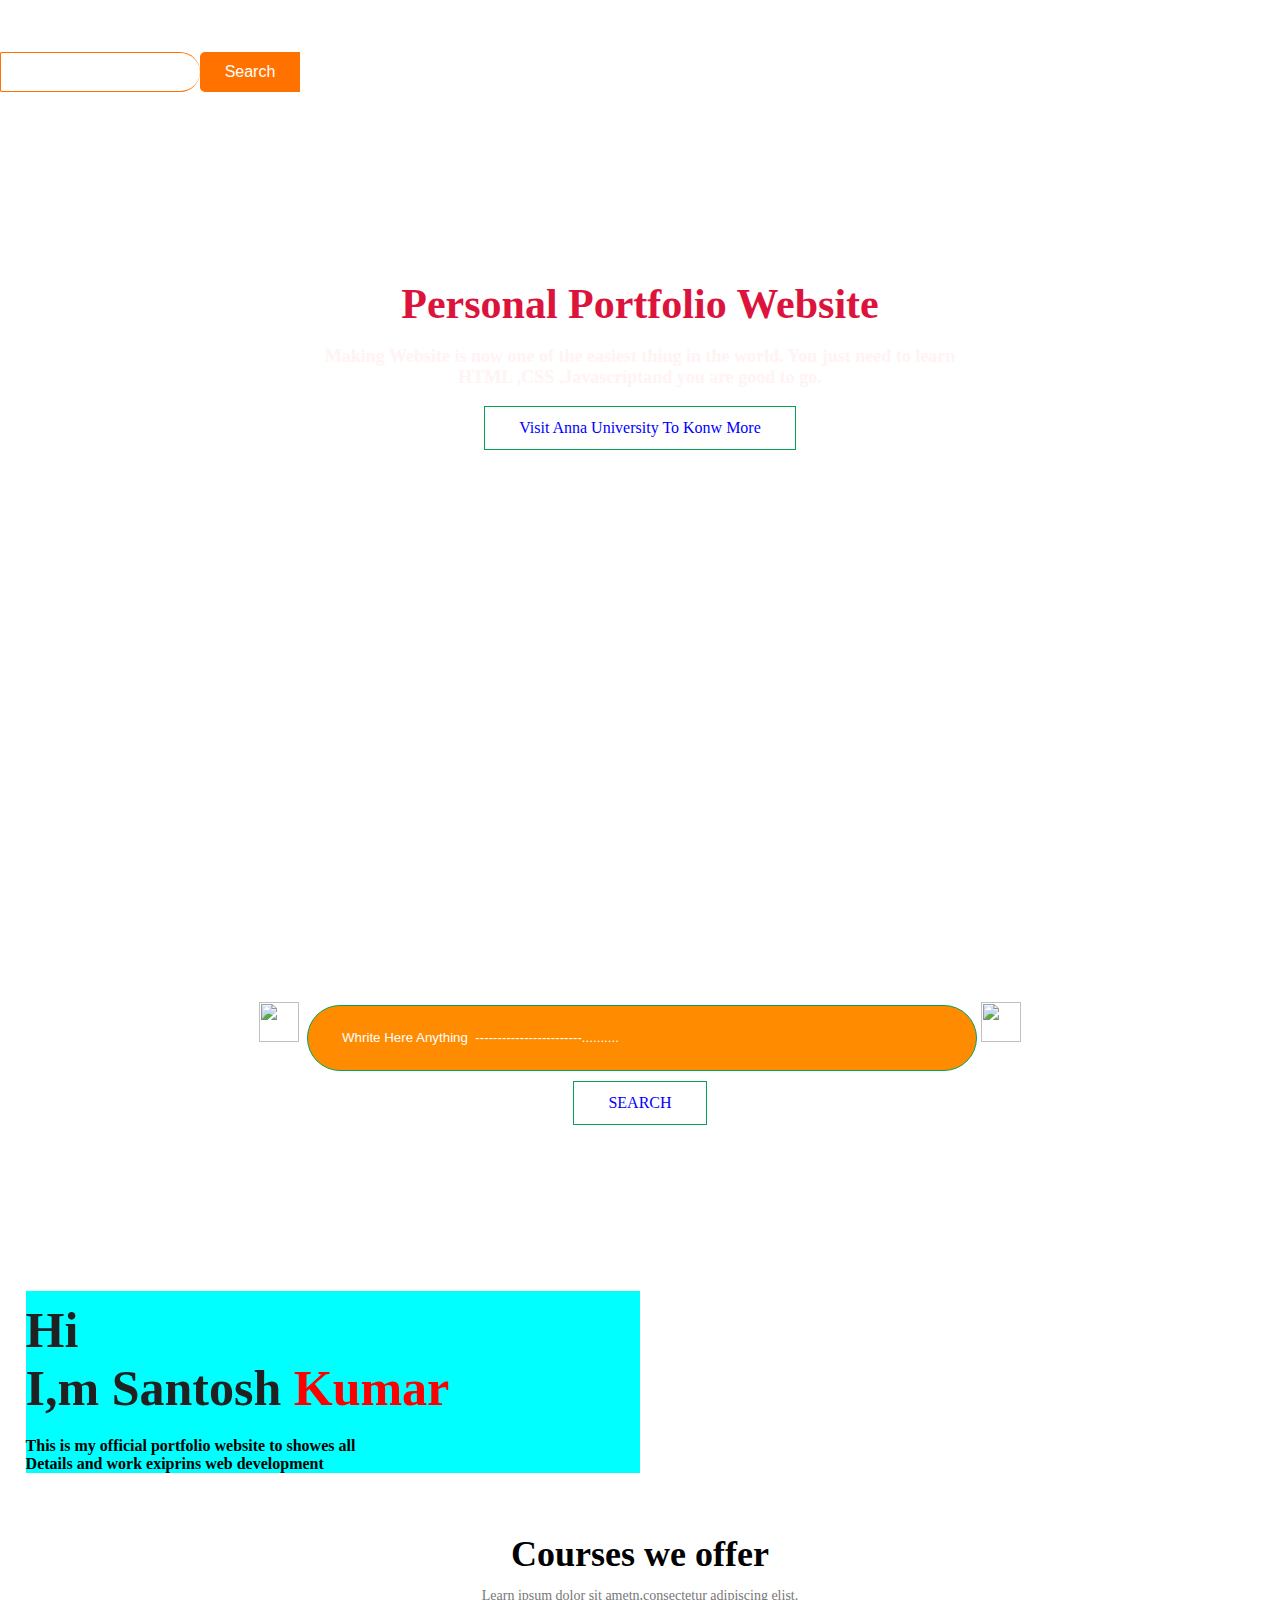
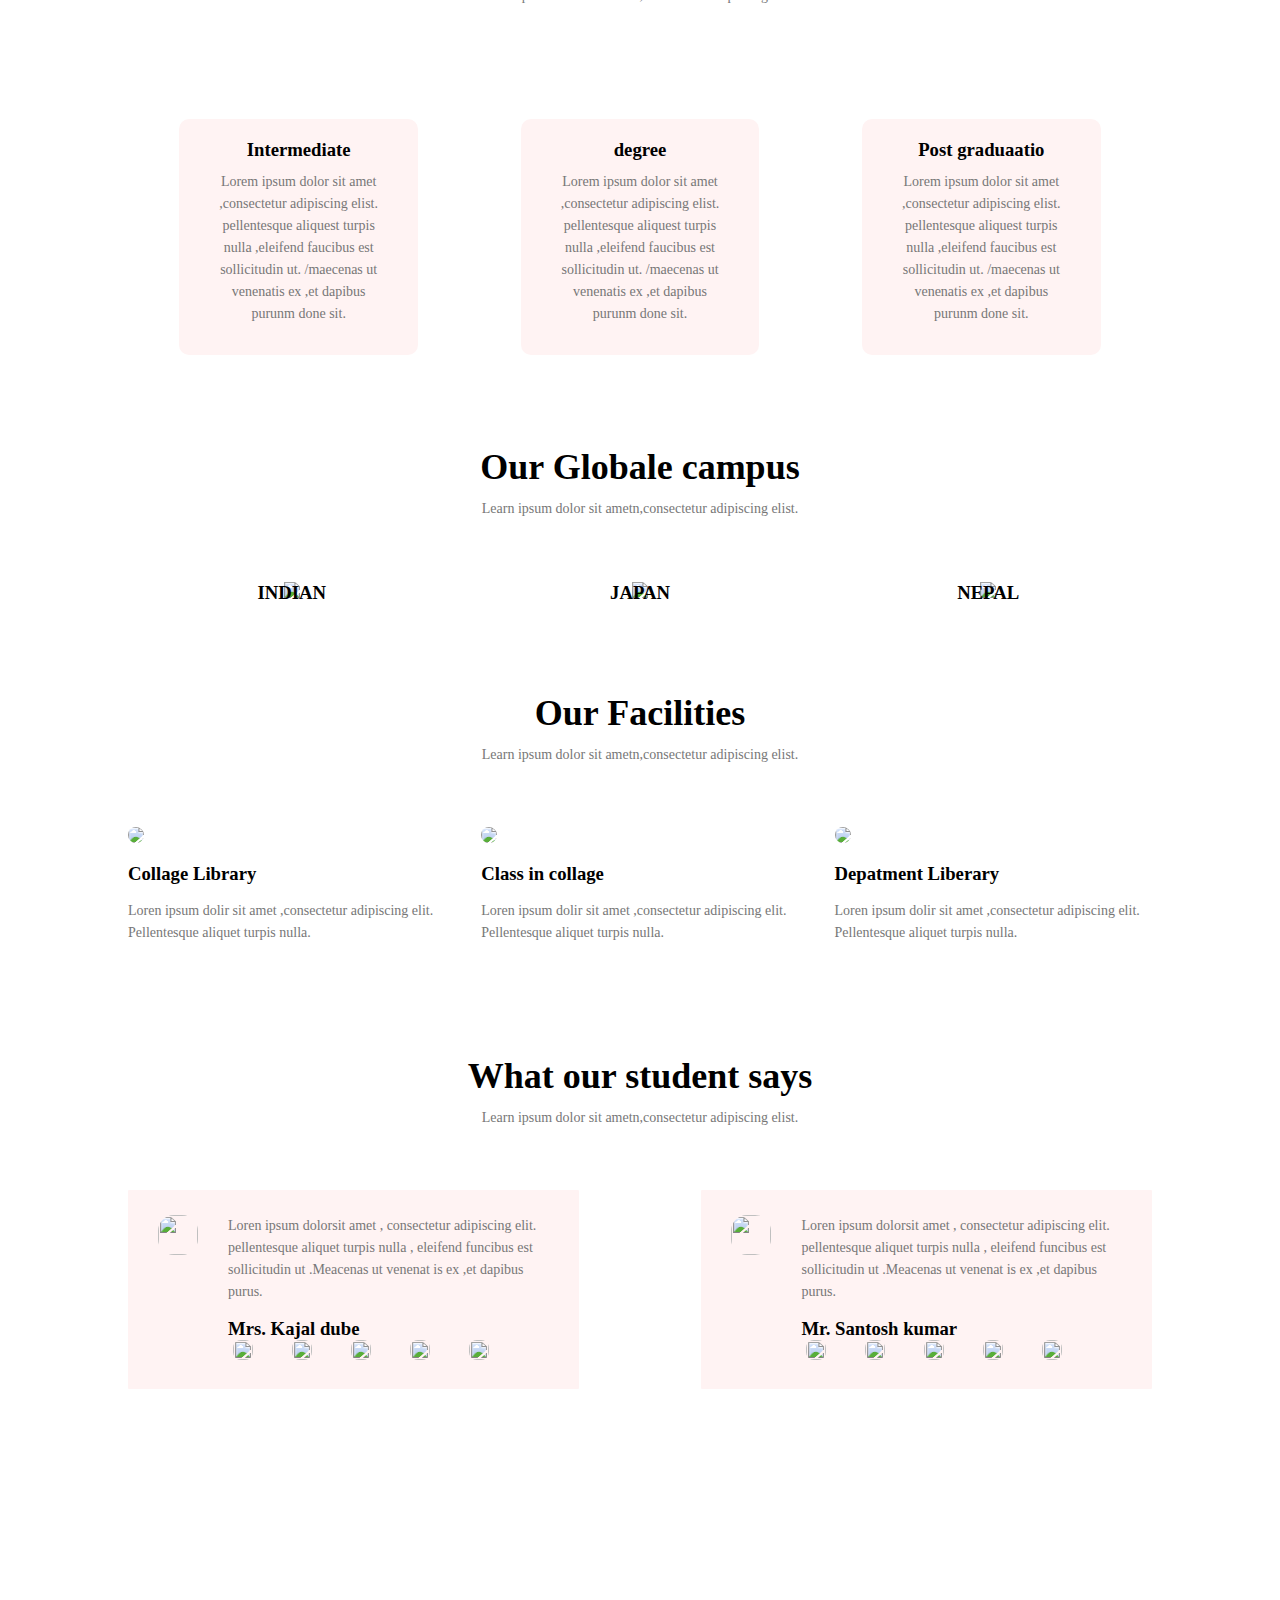
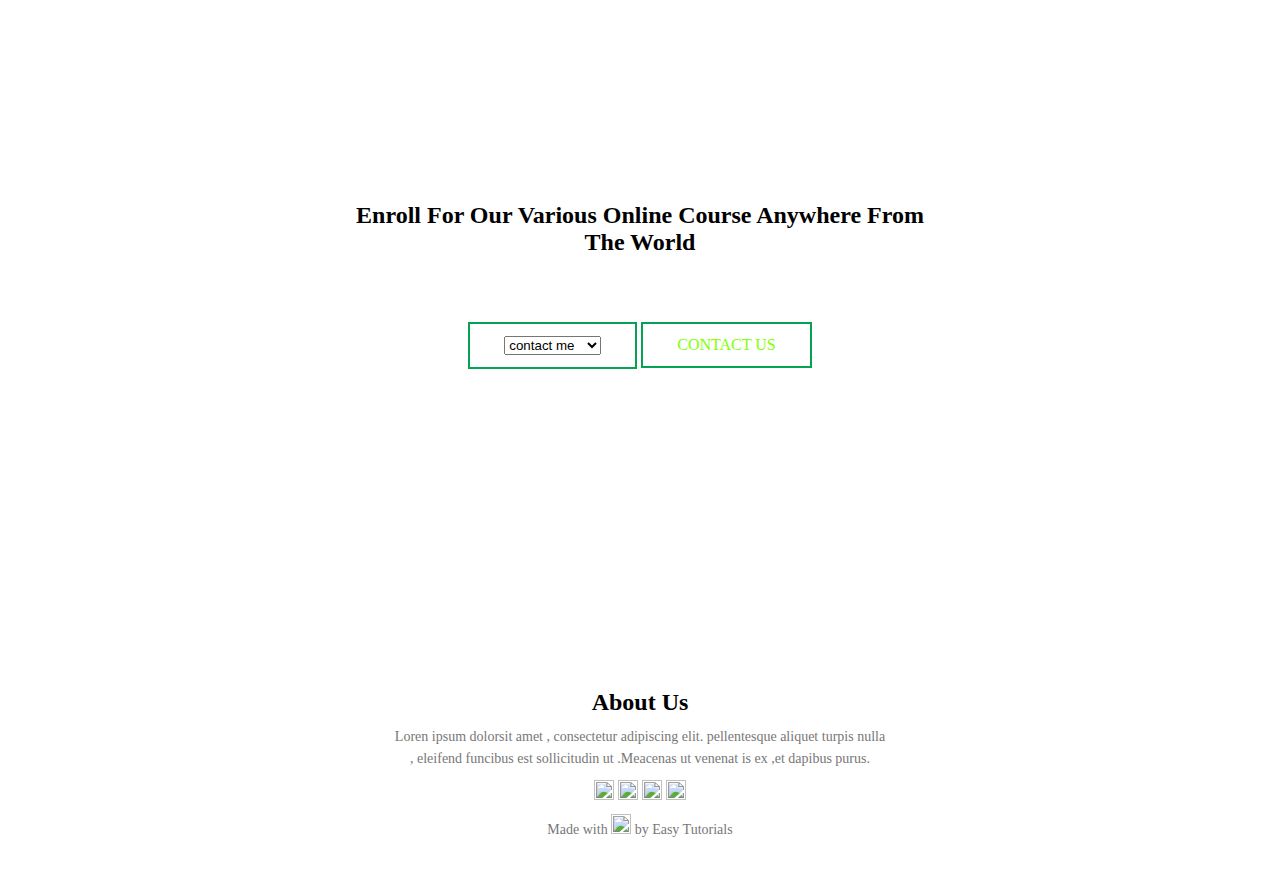
==== commit 6868fe2a: "Add files via upload" ====
--- a/index.html
+++ b/index.html
@@ -1,45 +1,285 @@
 <!DOCTYPE html>
-<html lang="en">
-<head>
-    <meta charset="UTF-8">
-    <meta name="viewport" content="width=device-width, initial-scale=1.0">
-    <title>Temperature converter</title>
-    <link rel="stylesheet" href="style.css">
-    <link rel="stylesheet" href="https://cdnjs.cloudflare.com/ajax/libs/font-awesome/6.4.2/css/all.min.css" integrity="sha512-z3gLpd7yknf1YoNbCzqRKc4qyor8gaKU1qmn+CShxbuBusANI9QpRohGBreCFkKxLhei6S9CQXFEbbKuqLg0DA==" crossorigin="anonymous" referrerpolicy="no-referrer" />
-    <!-- <link rel="stylesheet" href="https://cdn.jsdelivr.net/npm/@fortawesome/fontawesome-free@6.2.1/css/fontawesome.min.css"></link> -->
-
-
-</head>
-<body>
-    <div class="container">
-        <div class="title">
-            <h1>Temperature converter</h1>
-            <span class="Temperature-icon">
-                <i class="fa-solid fa-temperature-full"></i>
-            </span>
-
-
-        </div>
-<div id="celcius">
-    <input type="number" name="" placeholder="celcius">
-    <span class="icon">&8451</span>
-
-</div>
-<div id="fahrenheit">
-    <input type="number" name="" placeholder="fahrenheit">
-    <span class="icon">&8457</span>
-    
-</div>
-<div id="kelvin">
-    <input type="number" name="" placeholder="kelvin">
-    <span class="icon">&8490</span>
-    
-</div>
-<div class="button">
-    <button>all clear</button>
-
-</div>
-    </div>
-    <script src="app.js"></script>
-</body>
+<html>
+    <head>
+        <meta name="viewport" content="with=devic-width,initial-scale=1.0">
+        <title>Personal portfolio Website Design </title>
+        <link rel="stylesheet" href="style.css">
+
+        <link rel="preconnect" href="https://fonts.googleapis.com">
+        <link rel="preconnect" href="https://fonts.gstatic.com" crossorigin>
+        <link href="https://fonts.googleapis.com/css2?family=Poppins:ital,wght@0,300;0,600;0,900;1,700;1,900&display=swap" rel="stylesheet">
+        <link rel="stylesheet" href="https://cdn.jsdelivr.net/npm/@fortawesome/fontawesome-free@6.2.1/css/fontawesome.min.css"></link>
+
+    </head> 
+    <body>
+        <!-- -----ANNA University TEXBOX----- ------------------------------------------------------------------------->
+
+            <section class="header">
+                <nav> 
+                     <a href="index.html">
+                    <div class="nav-links" id="navLinks">
+                        <i class="fa fa-times" onclick="hideMenu()"></i>
+                        <ul>
+                            <li><a href="">Home</a></li>
+                            <li><a href="">Logion</a></li>
+                            <li><a href="">Course</a></li>
+                            <li><a href="">contact</a></li>
+                            <li><a href="">About</a></li>
+                        </ul>
+                     
+
+                    </div>
+                    <div class="search">
+                        <input class="srch" type="search" name="" placeholder="Type to text">
+                        <a href="#"> <button class="btn">Search</button></a>
+        
+                    </div>
+            
+                    <!-- ------------------------LOGION------------------------------------------------------------------------------- -->
+                    <!-- <div class="fo"> 
+                        <h2>Login Here</h2>
+                        <input type="email" name="email" placeholder="Enter your email here">
+                        <input type="password" name="email" placeholder="Enter your password here">
+                        <button class="btnn"><a href="#">Login</a></button>
+        
+                        <p class="link">don't have an account<br>
+                        <a href="#">Sign up </a>Here</a></p>
+                        <p class="liw"> Log in with</p>
+        
+                     </div> -->
+                     <!-- -------------------------------------------------------------------------------------------------------------------------------- -->
+                    <i class="fa fa-bars"onclick="showMenu()" ></i>
+                </nav>
+
+                <div class="text-box">
+                    <h1>Personal  Portfolio Website  </h1>
+                    <br>
+                    <h4>Making Website is now one of the easiest thing in the world.
+                        You just need to learn <br>
+                        HTML ,CSS ,Javascriptand you are good to go.</h4>
+                        <br><a href="" class="hero-sk">Visit Anna University To Konw More</a> </div>
+                    </section>
+
+
+                    <!-- ------SEARCH MAIN---- ---------------------------------------------------------------------------->
+<div class="main">
+    <img src="Google.png" >
+    <input type="text" name="box" placeholder="Whrite Here Anything  ------------------------.........."><img src="mic.png">
+</div>
+<section class=" google search">
+<div class="google"><a href="https://google.com" class="hero-sk">SEARCH</a> 
+</div>
+
+
+</section>
+                 
+<section>
+    <div class="hero">
+    <h1>  Hi <br>    I,m Santosh <span>Kumar</span></h1>
+    <h4>This is my official portfolio website to showes all
+        <br>Details and work exiprins web development </h4>
+
+</div>
+</section>
+
+                   <!-- ------course------------------------------------=--------------------------------------- -->
+            <section class="Course"> 
+            <h1>Courses  we offer</h1>
+            <p>Learn ipsum dolor sit ametn,consectetur adipiscing elist.</p>
+<div class="row">
+    <div class="course-col">
+        <h3>Intermediate</h3>
+        <p>
+            Lorem ipsum dolor sit amet ,consectetur adipiscing elist.
+            pellentesque aliquest turpis nulla ,eleifend faucibus est 
+            sollicitudin ut. /maecenas ut venenatis ex ,et dapibus purunm  done sit.
+        </p>
+    </div>
+    <div class="course-col">
+        <h3>degree</h3>
+        <p>
+            Lorem ipsum dolor sit amet ,consectetur adipiscing elist.
+            pellentesque aliquest turpis nulla ,eleifend faucibus est 
+            sollicitudin ut. /maecenas ut venenatis ex ,et dapibus purunm  done sit.
+        </p>
+    </div>
+    <div class="course-col">
+        <h3>Post graduaatio</h3>
+        <p>
+            Lorem ipsum dolor sit amet ,consectetur adipiscing elist.
+            pellentesque aliquest turpis nulla ,eleifend faucibus est 
+            sollicitudin ut. /maecenas ut venenatis ex ,et dapibus purunm  done sit.
+        </p>
+    </div>
+</div>
+        </section>
+        
+        <!-- ------campus----- --------------------------------------------------------------------------------------->
+<section class="campus">
+<h1>Our   Globale   campus</h1>
+<p>Learn ipsum dolor sit ametn,consectetur adipiscing elist.</p>
+
+<div class="row">
+    <div class="campus-col">
+        <img src="campus.png.jpg">
+        <div class="layer">
+            <h3>INDIAN</h3>
+        </div>
+    </div>
+    <div class="campus-col">
+        <img src="japan.png.jpg">
+        <div class="layer">
+            <h3>JAPAN</h3>
+        </div>
+    </div>
+    <div class="campus-col">
+        <img src="nepal.png.jpg">
+        <div class="layer">
+            <h3>NEPAL</h3>
+        </div>
+    </div>
+</div>
+</section>
+
+
+<!-- -------our-  Facilities------------------------------------------------------------------------------------ -->
+
+<section class="facilities">
+    <h1>Our  Facilities</h1>
+    <p>Learn ipsum dolor sit ametn,consectetur adipiscing elist.</p>
+
+<div class="row">
+    <div class="facilities-col">
+        <img src="lib.png.jpg">
+        <h3>Collage  Library</h3>
+        <p>Loren ipsum dolir sit amet ,consectetur adipiscing elit.
+            Pellentesque aliquet turpis nulla.
+        </p>
+    </div>
+    <div class="facilities-col">
+        <img src="tr.png.jpg">
+        <h3>Class in collage</h3>
+        <p>Loren ipsum dolir sit amet ,consectetur adipiscing elit.
+            Pellentesque aliquet turpis nulla.
+        </p>
+    </div>
+    <div class="facilities-col">
+        <img src="li.png.jpg">
+        <h3>Depatment Liberary</h3>
+        <p>Loren ipsum dolir sit amet ,consectetur adipiscing elit.
+            Pellentesque aliquet turpis nulla.
+        </p>
+    </div>
+</div>
+</section>
+
+
+<!-- ------testmonials-----------------------STUDENT----------------------------------------------------------------- -->
+<section class="testmonials">
+    <h1>What  our student  says</h1>
+    <p>Learn ipsum dolor sit ametn,consectetur adipiscing elist.</p>
+
+    <div class="row">
+        <div class="testmonials-col">
+            <img src="ti.png.jpg">
+            <div>
+                <p>
+                    Loren ipsum dolorsit amet , consectetur adipiscing 
+                    elit. pellentesque aliquet turpis nulla , eleifend 
+                    funcibus est sollicitudin ut .Meacenas ut venenat is ex ,et dapibus purus.
+                </p>
+                <h3>Mrs. Kajal dube</h3>
+                <div class="kaj">
+                    <img src="st.png">
+                    <img src="st.png">
+                    <img src="st.png">
+                    <img src="st.png">
+                    <img src="ha.png">
+
+                </div>
+            </div>
+
+        </div>
+        <div class="testmonials-col">
+            <img src="sk.png.jpeg">
+            <div >
+                <p>
+                    Loren ipsum dolorsit amet , consectetur adipiscing 
+                    elit. pellentesque aliquet turpis nulla , eleifend 
+                    funcibus est sollicitudin ut .Meacenas ut venenat is ex ,et dapibus purus.
+                </p>
+                <h3> Mr. Santosh kumar </h3>
+                <div class="san">
+                    <img src="star.png">
+                    <img src="star.png">
+                    <img src="star.png">
+                    <img src="star.png">
+                    <img src="haf.png">
+                </div>
+            </div>
+        </div>
+
+    </div>
+
+</section>
+
+
+<!-- -----call to  Action------------------------------------------------------------------------------------------- -->
+
+
+<br>
+<section class="cta">
+ <br>
+ <br>
+ <br>
+    <h2>Enroll For Our Various Online Course  Anywhere From <br>
+        The 
+        World</h2>
+        <br>
+        <br>
+        <div class="png">
+        <select name="car" id="car">
+        
+            <option value="no-car">contact me</option>
+                <option value="omni">6205247141</option>
+                <option value="omni">7325097920</option>
+            </select>
+        </div>
+         <a href="" class="hero-btn">CONTACT US</a>
+</section>
+<!-- ------footer      about-------------------------------------------------------------------------------------- -->
+
+<section class="footer">
+    <h2>About Us</h2>
+    <p>Loren ipsum dolorsit amet , consectetur adipiscing 
+        elit. pellentesque aliquet turpis nulla <br>, eleifend 
+        funcibus est sollicitudin ut .Meacenas ut venenat is ex ,et dapibus purus.</p>
+        <div class="icon">
+            
+            <img src="face.png">
+            <img src="insta.png">
+            <img src="tw.png">
+            <img src="star.png"> 
+        </div>
+        <div class="har">
+            <p>Made with  <img src="hart.png"></i> by Easy Tutorials </p>
+
+        </div>
+</section>
+        
+
+        <!-- JAVA SCRIPT  ------------------------------------------------------------------------------------------------------->
+            <script>
+                var navLinks = document.getElementById("navLinks");
+                function showMenu(){
+                    navLinks.style.left = "10";
+                }
+                function hideMenu(){
+                    navLinks.style.left = "-400px";
+
+                }
+            </script> 
+            
+            
+    </body>
 </html>--- a/style.css
+++ b/style.css
@@ -1,100 +1,583 @@
 *{
     margin: 0;
     padding: 0;
+   
+
+}
+
+/* -------ANNA UNIVERCITY      TEX BOX----------------------------------------------------------- */
+.header{
+    min-height: 100vh;
+    width: 100%;
+    background-image:url("hari.png") ;
+    background-position: center;
+    background-size: cover;
+    position: relative;
+}
+ /* .hgroup{  
+     background-position: center; 
+     background-size: cover; 
+     position: relative; 
+ }*/
+.nav{
+    display: flex;
+    padding: 2% 6%;
+    justify-content: space-between;
+    align-items: center;
+}
+.nav img{
+    width: 150px;
+
+}
+.nav-links{
+    flex: 1;
+    text-align: right;
+}
+.nav-links ul li{
+    list-style: none;
+    display: inline-block;
+    padding: 8px 12px;
+}
+.nav-links ul li a{
+    color:white;
+    text-decoration: none;
+    font-size: 18px;
+}
+.nav-links ul li::after{
+    content: '';
+    width: 0;
+    height: 2px;
+    background-color:rgb(165, 42, 93);
+    display: flex;
+    margin: auto;
+    transition: 0.5s;
+
+}
+.nav-links ul li:hover::after{
+    width:100%;
+
+}
+.text-box{
+    width: 90%;
+    color:crimson;
+    position: absolute;
+    top: 40%;
+    left: 50%;
+    transform: translate(-50%,-50%);
+    text-align: center;
+}
+.text-box h1{
+    font-size: 42px;
+
+}
+.text-box h4{
+    margin: 10px to 40px;
+    font-size: 18px;
+    color:#fff3f3;
+}
+.hero-sk{
+    display: inline-block;
+    text-decoration: none;
+    color: blue;
+    border: 1px solid #04a354;
+    padding: 12px 34px;
+    background: transparent;
+    position: relative;
+    cursor: pointer;
+}
+.hero-sk:hover{
+    border: 1px solid #f44336;
+    background: #f44336;
+    transition: 1s;
+}
+nav .fa{
+    display: none;
+}
+
+search{
+    width: 330px;
+    float: left;
+    margin-left: 270px;
+
+}
+.srch{
+    font-family: 'Times New Roman';
+    width: 200px;
+    height: 40px;
+    background: transparent;
+    border: 1px solid #ff7200;
+    margin-top: 13px;
+    color: white;
+    border-right: none;
+    font-size: 16px;
+    float: left;
+    padding: 10px;
+    border-bottom-left-radius: 5px;
+    border-top-left-radius: 5px;
+
+}
+
+.btn{
+    width: 100px;
+    height: 40px;
+    background: #ff7200 ; 
+    border: 2px solid #ff7200;
+    margin-top: 13px;
+    color: white;
+    /* border-right: none; */
+    font-size: 16px;
+    /* float: left; */
+    /* padding: 10px; */
+    border-bottom-left-radius: 5px;
+    border-top-left-radius: 5px;
+}
+.btn:focus{
+    outline: none;
+}
+@media(max-width: 700px){
+    .text-box h1{
+        font-size: 42px;
+    
+    }
+    .nav-links {
+        position: absolute;
+        background: #f44336;
+        height: 70vh;
+        width: 200px;
+        top: 0;
+        right: -100px ;
+        text-align: left;
+        z-index: 2;
+        transition: 1s;
+    }
+    nav .fa{
+        display: block;
+        color: #f44336;
+        margin: 10px;
+        font-size: 22px;
+        cursor: pointer;
+    }
+    .nav-links ul{
+        padding: 42px;
+    }
+}
+
+
+
+
+/* --------Search MAIN------------------------------------------------------------------- */
+
+.main{
+    width: 80%;
+    margin: auto;
+    text-align:center;
+    padding-top: 100px;
+}
+
+.main img{
+    height: 40px;
+    width: 40px;
+    margin: auto;
+    /* padding-top: -100px; */
+}
+.main img{
+    display: inline-block;
+    text-decoration: none;
+    color: blue;
+    /* border: 1px solid #04a354; */
+    padding: 2px 4px;
+    background: transparent;
+    position: relative;
+    cursor: pointer;
+}
+.main img:hover{
+    border: 1px solid #32e17c;
+    background: #32e17c;
+    transition: 1s;
+}
+
+
+input{
+    border: 3px solid #32e17c;
+    height: 40px;
+    width: 600px;
+    border-radius: 50px;
+    padding: 0px 10px;
+    
+}
+input{
+    display: inline-block;
+    text-decoration: none;
+    color:black;
+    border: 1px solid #04a354;
+    padding: 12px 34px;
+    background: transparent;
+    position: relative;
+    cursor: pointer;
+}
+input:hover{
+    border: 1px solid #f44336;
+    background: #f44336;
+    transition: 1s;
+}
+.main input{
+    background-color:darkorange
+}
+.google{
+    width: 80%;
+    margin: auto;
+    text-align:center;
+    padding-top: 5px;
+
+}
+
+.hero{
+    margin-left: 2%;
+    margin-top: 13%;
+
+}
+.hero h1{
+    font-size: 50px;
+    color: #212121;
+    margin-bottom: 20px;
+
+}
+.hero p{
+    font-size: 15px;
+}
+.hero{
+    background-color: aqua;
+    margin-right: 50%;
+}
+
+/*   -----course----------------------------------------------------------------------------------*/
+
+.Course{
+    width: 80%;
+    margin: auto;
+    text-align:center;
+    padding-top: 50px;
+}
+span{
+    color:red;
+}
+h1{
+    font-size: 36px;
+    font-weight: 600px;
+    padding-top: 10px;
+}
+p{
+    font-size: 14px;
+    font-weight: 300px;
+    color: #777;
+    line-height: 22px;
+    padding: 10px;
+}
+.row{
+    margin-top: 5%;
+    display: flex;
+    justify-content: space-between;
+}
+.course-col{
+    flex-basis: 31%;
+    background: #fff3f3;
+    border-radius: 10px;
+    margin: 5%;
+    padding: 20px;
     box-sizing: border-box;
 }
-body{
+ .h3{
+    text-align: center;
+    font-weight: 600;
+    margin: 10px;
+
+ }
+ .course-col:hover{
+    box-shadow: 0 0 20px  0px rgba(0,0,0,0,2);
+ }
+@media(max-width: 700px){
+    .row{
+        flex-direction: column;
+    }
+}
+
+
+
+
+/* -------campus-----------------------------------------------------------------------------------------*/
+
+.campus{
+    width: 80%;
+    margin: auto;
+    text-align: center;
+    padding-top: 30px;
+}
+.campus-col{
+    
+    flex-basis: 32%;
+    border-radius: 10px;
+    margin-bottom: 30px;
+    position: relative;
+    overflow: hidden;
+
+}
+ .campus-col img{ 
+    width: 100;
+} 
+ .layer{ 
+     background:transparent;
+     height: 100%; 
+     width: 100%; 
+     position: absolute; 
+     top: 0; 
+     left: 0; 
+    
+    transition: 0.5s;
+  } 
+  .layer:hover{
+    background: rgba(226,0,0,0.7);
+  }
+
+
+
+ /* --------facilites----- ------------------------------------------------------------------*/
+
+ .facilities{
+    width: 80%;
+    margin: auto;
+    text-align: center;
+    padding-top: 50px;
+ }
+ .facilities-col{
+    flex-basis: 31%;
+    border-radius: 10px;
+    margin-bottom: 5%;
+    text-align: left;
+ }
+ .facilities-col img{
+    width: 100%;
+    border-radius: 10px;
+ }
+ .facilities-col p{
+    padding: 0;
+ }
+ .facilities-col h3{
+    margin-top: 16px;
+    margin-bottom: 15px;
+
+ }
+
+
+
+ /* -------testmonials-   STUDENT ---------------------------------------------------- */
+
+ .testmonials{
+    width: 80%;
+    margin: auto;
+    padding-top: 50px;
+    text-align: center;
+ }
+ .testmonials-col{
+    flex-basis: 44%;
+    border-radius: 1px;
+    margin-bottom: 5%;
+    text-align: left;
+    background: #fff3f3;
+    padding: 25px;
+    cursor: pointer;
     display: flex;
-    justify-content:  center;
-    align-items: center;
-    min-height: 100vh;
-    /* margin-top: 8%; */
-    
-}
-.container{
-    max-width: 450px;
-    background: #003333;
-    border-radius: 9px;
-    box-shadow: 0px 0px 15px 3px rgba(0,0,0,0,4);
+    box-sizing: border-box;
+
+
+ }
+ .testmonials-col img{
+    height: 40px;
+    margin-left: 5px;
+    margin-right: 30px;
+    border-radius: 40%;
+    width: 40px;
+ }
+ 
+ .testmonials-col p{
+    padding: 0;
+ }
+ .testmonials-col h3{
+  margin-top: 15px;  
+  text-align: left;
+ }
+ .san img{
+    width: 20px;
+    height: 20px;
+
+ }
+ .kaj img{
+    width: 20px;
+    height: 20px;
+ }
+ .testmonials-col .fa{
+    color: #f44336;
+
+
+ }
+
+ .png{
+    display: inline-block;
+    text-decoration: none;
+    color: blue;
+    border: 2px solid #04a354;
+    padding: 12px 34px;
+    background: transparent;
+    position: relative;
+    cursor: pointer;
+}
+.png:hover{
+    border: 1px solid #f44336;
+    background: #f44336;
+    transition: 1s;
+}
+ @media(max-width: 700px){
+    .testmonials-col img{
+        margin-left: 0px;
+        margin-right: 10px;
+      
+     }
+ }
+
+
+
+  /* ------call to  action  ------                  MY  IMAGE--------------------------  */
+
+ .cta{
+    margin: 80px auto;
+    width: 80%;
+    background-image:url("ful.png.jpg");
+    background-position: center;
+    /* background-size: cover; */
+    border-radius: 20px;
+    text-align: center;
+    padding: 210px  0;
+ }
+ .cta h2{
+    color:black;
+    margin-bottom: 30px;
+    padding: 0;
+    font-size: 15;
+
+
+ }
+ @media(max-width:700px){
+    .cta{
+        font-size: 20px;
+    }
+ }
+ .hero-btn{
+    display: inline-block;
+    text-decoration: none;
+    color:chartreuse;
+    border: 2px solid #04a354;
+    padding: 12px 34px;
+    background: transparent;
+    position: relative;
+    cursor: pointer;
+}
+.hero-btn:hover{
+    border: 1px solid #f44336;
+    background: crimson;
+    transition: 1s;
+}
+/* -----------------------------------------------------------LOGION--------------------------------------------------------------- */
+.fo{ 
+    width: 250px;
+    height: 380px;
+    background: linear-gradient(to top,rgba(0,0,0,0.8)50%,rgba(0,0,0,0.8)50%);
+    position: absolute;
+    top: 100px;
+    left: 1000px;
+    border-radius: 10px;
+    padding: 26px;
+
+}
+.fo h2{
+    width: 200px;
     font-family: sans-serif;
-    padding: 20px;
-
-}
-.title{
-    display: flex;
-    justify-content:  center;
-    align-items: center;
-    flex-wrap: wrap-reverse;
-    gap: 10px;
-
-}
-.Temperature-icon{
-font-size: 45px;
-color: #fff;
-
-}
-h1{
-    color: #fff;
-    letter-spacing: 1.4px;
-
-}
-#celcius, #fahrenheit, #kelvin{
-    display: flex;
-    justify-content:  center;
-    align-items: center;
-    margin-top: 26px;
-
-}
-input{
-    flex: 5;
-    height: 60px;
-    font-size: 20px;
-    font-weight: 600;
-    text-align: center;
+    text-align: center;
+    color: orange;
+    font-size: 22px;
+    background-color: white;
+    border-radius: 10px;
+    margin: 2px;
+    padding: 8px;
+}
+.fo input{
+    width: 240px;
+    height: 35px;
+    background: transparent;
+    border-bottom: 1px solid #ff7200;
+    border-top: none;
+    border-right: none;
+    border-left: none;
+    color: white;
+    font-size: 15px;
+    letter-spacing: 1px;
+    margin-top: 30px;
+    font-family: sans-serif;
+}
+.fo input:focus{
+    outline: none;
+}
+.fo p{
+    width: 200px;
+    height: 30px;
+    color: white;
+}
+::placeholder{
+    color: white;
+    font-family: Arial;
+}
+.btnn{
+    width: 240px;
+    height: 40px;
+    background: #ff7200;
     border: none;
-    outline: none;
-    border-radius: 8px 0 0 8px;
-    padding: 0 10px;
-
-
-}
-input::-webkit-outer-spin-button,
-input::-webkit-inner-spin-button{
-    -webkit-appearance: none;
-}
-
-
-
-
-
-.icon{
-    flex: 5;
-    height: 60px;
-    line-height: 60px;
-    padding: 0 5px;
-    font-size: 30px;
-    text-align: center;
-    background: #4d5964;
-    color: #fff;
-    border-radius: 0 8px 8px 0;
-
-}
-.button{
-    margin-top: 25px;
-    text-align: center;
-}
-.button button{
-    border: none;
-    outline: none;
-padding: 10px 30px;
-font-weight: 60px;
-border-radius:3px;
-cursor: pointer;
-transition: 0.3s;
-
-}
-.button button:hover{
-    background: #000;
-    color: #fff;
-
+    margin-top: 30px;
+    font-size: 17px;
+    border-radius: 10px;
+    cursor: pointer;
+    color: white;
+
+}
+.btnn:hover{
+    background: white;
+    color: #ff7200;
+}
+.fo .link{
+    font-family: Arial, Helvetica, sans-serif;
+    font-size: 17px;
+    padding-top: 20px;
+    text-align: center;
+}
+.fo .link a{
+    text-decoration: none;
+    color: #ff7200;
+}
+.liw{
+    padding-top: 15px;
+    padding-bottom: 10px;
+    text-align: center;
+}
+
+
+/* ------footer-   about-=----------------------------------------------------------- */
+.footer{
+    width: 100%;
+    text-align: center;
+    padding: 30px 0;
+}
+.icon img{
+    width: 20px;
+    height: 20px;
+}
+.har img{
+    width: 20px;
+    height: 20px;  
 }